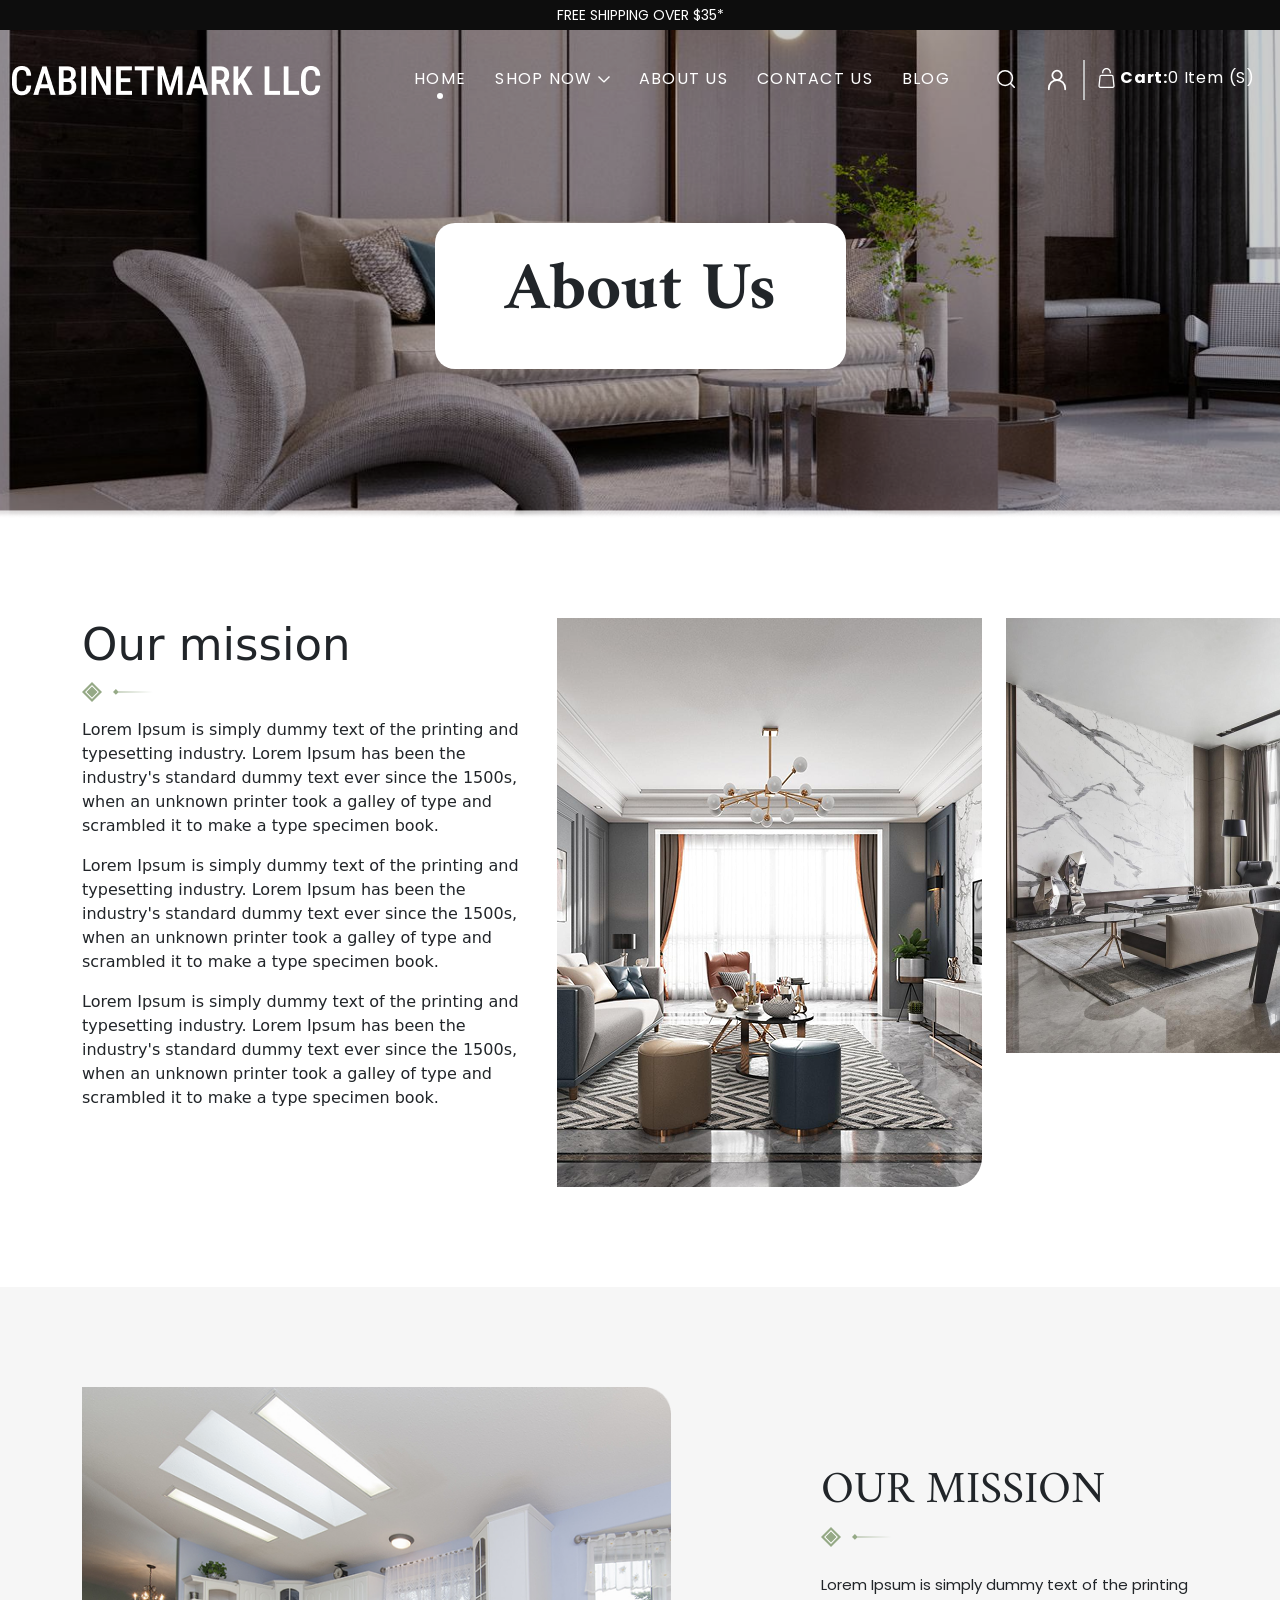
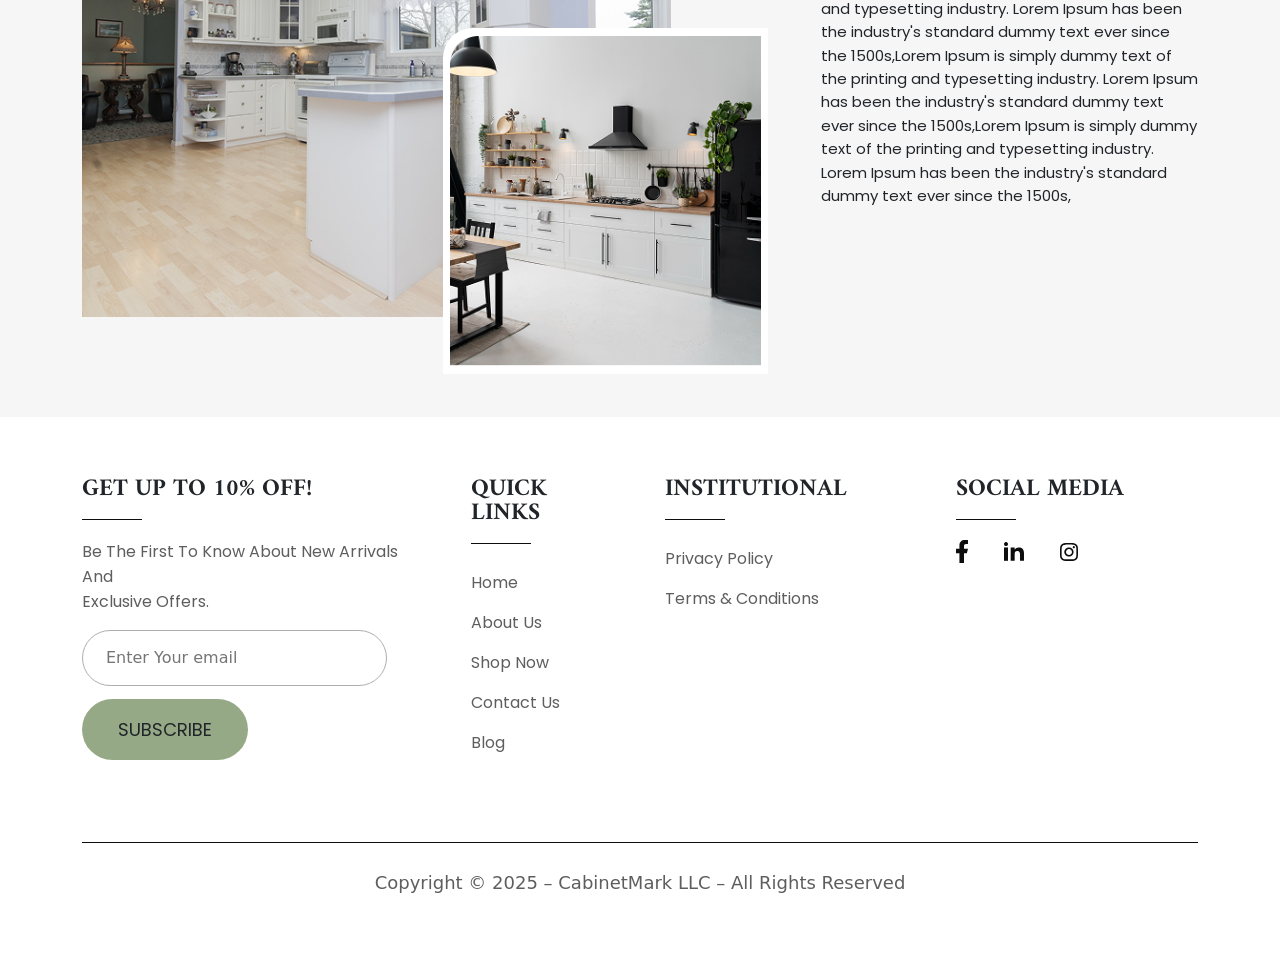
==== about.html @ 1256972d "fixed media query and create about section" ====
<!doctype html>
<html lang="en">
  <head>
    <meta charset="utf-8" />
    <meta name="viewport" content="width=device-width, initial-scale=1" />
    <title>Bootstrap demo</title>
    <!-- Custom css link -->
    <link rel="stylesheet" href="./css/about.css" />
    <!-- Bootstrap css cdn link -->
    <link
      href="https://cdn.jsdelivr.net/npm/bootstrap@5.3.8/dist/css/bootstrap.min.css"
      rel="stylesheet"
      integrity="sha384-sRIl4kxILFvY47J16cr9ZwB07vP4J8+LH7qKQnuqkuIAvNWLzeN8tE5YBujZqJLB"
      crossorigin="anonymous"
    />
  </head>

  <body>
    <header>
      <div class="header-top">
        <div class="title">FREE SHIPPING OVER $35*</div>
      </div>
      <nav class="navbar navbar-expand-xl">
        <div class="container nav-container">
          <div class="nav-logo">
            <a class="navbar-brand d-block" href="about.html">
              <img src="./assets/nav-logo.png" alt="" />
            </a>
          </div>
          <button
            class="navbar-toggler"
            type="button"
            data-bs-toggle="offcanvas"
            data-bs-target="#navbarSupportedContent"
            aria-controls="navbarSupportedContent"
            aria-expanded="false"
            aria-label="Toggle navigation"
          >
            <span class="navbar-toggler-icon"></span>
          </button>
          <div class="offcanvas offcanvas-end" id="navbarSupportedContent">
            <div class="offcanvas-header">
              <button
                type="button"
                class="close-btn"
                data-bs-dismiss="offcanvas"
                aria-label="Close"
              >
                <span></span>
              </button>
            </div>
            <ul class="navbar-nav ms-auto mb-2 mb-lg-0">
              <li class="nav-item">
                <a class="nav-link active" aria-current="page" href="#">Home</a>
              </li>
              <li class="nav-item">
                <a class="nav-link shop" href="#"
                  >Shop now

                  <svg
                    width="12"
                    height="7"
                    viewBox="0 0 12 7"
                    fill="none"
                    xmlns="http://www.w3.org/2000/svg"
                  >
                    <path
                      d="M10.9917 0L11.97 0.979196L6.63841 6.31263C6.55298 6.3986 6.45139 6.46683 6.33949 6.51339C6.22759 6.55995 6.10759 6.58392 5.98638 6.58392C5.86518 6.58392 5.74518 6.55995 5.63328 6.51339C5.52138 6.46683 5.41979 6.3986 5.33436 6.31263L0 0.979196L0.978273 0.000923157L5.985 5.00673L10.9917 0Z"
                      fill="white"
                    />
                  </svg>
                </a>
              </li>
              <li class="nav-item">
                <a class="nav-link" href="#">about us</a>
              </li>
              <li class="nav-item">
                <a class="nav-link" href="#">contact us</a>
              </li>
              <li class="nav-item">
                <a class="nav-link" href="#">blog</a>
              </li>
            </ul>
            <div class="nav-btn d-flex ms-4">
              <a href="" class="search-btn btn">
                <svg
                  width="22"
                  height="22"
                  viewBox="0 0 22 22"
                  fill="none"
                  xmlns="http://www.w3.org/2000/svg"
                >
                  <path
                    d="M15.5833 15.5834L19.2499 19.25"
                    stroke="white"
                    stroke-width="1.5"
                    stroke-linecap="round"
                    stroke-linejoin="round"
                  />
                  <path
                    d="M17.4167 10.0833C17.4167 6.03324 14.1334 2.75 10.0833 2.75C6.03324 2.75 2.75 6.03324 2.75 10.0833C2.75 14.1334 6.03324 17.4167 10.0833 17.4167C14.1334 17.4167 17.4167 14.1334 17.4167 10.0833Z"
                    stroke="white"
                    stroke-width="1.5"
                    stroke-linecap="round"
                    stroke-linejoin="round"
                  />
                </svg>
              </a>
              <a href="" class="contact-btn btn">
                <svg
                  width="28"
                  height="28"
                  viewBox="0 0 24 24"
                  fill="none"
                  xmlns="http://www.w3.org/2000/svg"
                >
                  <path
                    d="M5 20V19C5 17.1435 5.7375 15.363 7.05025 14.0503C8.36301 12.7375 10.1435 12 12 12V12C13.8565 12 15.637 12.7375 16.9497 14.0503C18.2625 15.363 19 17.1435 19 19V20"
                    stroke="white"
                    stroke-width="1.5"
                    stroke-linecap="round"
                    stroke-linejoin="round"
                  />
                  <path
                    d="M12 12C13.0609 12 14.0783 11.5786 14.8284 10.8284C15.5786 10.0783 16 9.06087 16 8C16 6.93913 15.5786 5.92172 14.8284 5.17157C14.0783 4.42143 13.0609 4 12 4C10.9391 4 9.92172 4.42143 9.17157 5.17157C8.42143 5.92172 8 6.93913 8 8C8 9.06087 8.42143 10.0783 9.17157 10.8284C9.92172 11.5786 10.9391 12 12 12V12Z"
                    stroke="white"
                    stroke-width="1.5"
                    stroke-linecap="round"
                    stroke-linejoin="round"
                  />
                </svg>
              </a>
              <div class="nav-last-btn">
                <a
                  href=""
                  class="cart-btn btn"
                  data-bs-target="#exampleModal"
                  data-bs-toggle="modal"
                >
                  <svg
                    width="19"
                    height="20"
                    viewBox="0 0 19 20"
                    fill="none"
                    xmlns="http://www.w3.org/2000/svg"
                  >
                    <path
                      d="M3.04171 8.52L2.41218 8.44533L3.04171 8.52ZM2.05624 17.8533L2.68578 17.9267L2.05624 17.8533ZM16.9446 17.8533L16.3151 17.9267L16.9446 17.8533ZM15.9592 8.52L16.5887 8.44533L15.9592 8.52ZM2.41218 8.44533L1.42671 17.7787L2.68578 17.9253L3.67124 8.592L2.41218 8.44533ZM3.31531 20H15.6856V18.6667H3.31531V20ZM17.5742 17.7787L16.5887 8.44533L15.3296 8.592L16.3151 17.9253L17.5729 17.7787H17.5742ZM14.6988 6.66667H4.30204V8H14.7014V6.66667H14.6988ZM16.5887 8.44533C16.537 7.9562 16.3157 7.50432 15.9673 7.17616C15.6188 6.848 15.1677 6.6666 14.7001 6.66667V8C14.856 7.99999 15.0065 8.06052 15.1226 8.17C15.2388 8.27948 15.3125 8.43021 15.3296 8.59333L16.5887 8.44667V8.44533ZM15.6856 20C15.9527 19.9999 16.2169 19.9404 16.4607 19.8255C16.7046 19.7106 16.9227 19.5429 17.1008 19.3333C17.2789 19.1237 17.413 18.8768 17.4944 18.609C17.5757 18.3411 17.6025 18.0582 17.5729 17.7787L16.3151 17.9253C16.3251 18.0186 16.3163 18.1131 16.2892 18.2025C16.2621 18.2919 16.2174 18.3743 16.1579 18.4443C16.0985 18.5143 16.0257 18.5703 15.9443 18.6086C15.8629 18.6469 15.7747 18.6667 15.6856 18.6667V20ZM1.42671 17.7787C1.39713 18.0583 1.42393 18.3413 1.50535 18.6093C1.58678 18.8773 1.72099 19.1241 1.89924 19.3338C2.07748 19.5434 2.29573 19.7111 2.53975 19.8259C2.78376 19.9407 3.04803 20 3.31531 20V18.6667C3.22626 18.6667 3.13821 18.6469 3.0569 18.6087C2.9756 18.5704 2.90287 18.5146 2.84346 18.4447C2.78405 18.3749 2.7393 18.2927 2.71213 18.2034C2.68496 18.1141 2.67598 18.0198 2.68578 17.9267L1.42671 17.78V17.7787ZM3.67124 8.592C3.68868 8.42912 3.76252 8.2787 3.87865 8.1695C3.99478 8.0603 4.14506 7.99995 4.30078 8V6.66667C3.83344 6.66692 3.3826 6.84847 3.03442 7.1766C2.68624 7.50473 2.46516 7.95643 2.41344 8.44533L3.67124 8.592ZM6.33378 5.33333V4.66667H5.06711V5.33333H6.33378ZM12.6671 4.66667V5.33333H13.9338V4.66667H12.6671ZM9.50044 1.33333C10.3403 1.33333 11.1457 1.68452 11.7396 2.30964C12.3335 2.93477 12.6671 3.78261 12.6671 4.66667H13.9338C13.9338 3.42899 13.4667 2.242 12.6353 1.36683C11.8039 0.491665 10.6762 0 9.50044 0V1.33333ZM6.33378 4.66667C6.33378 3.78261 6.66741 2.93477 7.26127 2.30964C7.85514 1.68452 8.66059 1.33333 9.50044 1.33333V0C8.32465 0 7.19701 0.491665 6.3656 1.36683C5.53419 2.242 5.06711 3.42899 5.06711 4.66667H6.33378Z"
                      fill="white"
                    />
                  </svg>
                  <span>cart: </span>
                  <p>0 item (S)</p>
                </a>
                <!-- Add to cart modal -->
                <div
                  class="modal fade"
                  id="exampleModal"
                  tabindex="-1"
                  aria-labelledby="exampleModalLabel"
                  aria-hidden="true"
                >
                  <div class="modal-dialog">
                    <div class="modal-content">
                      <div class="modal-header">
                        <h1
                          class="modal-title fs-5 ms-auto"
                          id="exampleModalLabel"
                        >
                          <!-- Your Cart is Empty -->
                          Add Product in Your Cart
                        </h1>
                        <a
                          class="btn-close"
                          data-bs-dismiss="modal"
                          aria-label="Close"
                        ></a>
                      </div>
                      <div class="modal-footer">
                        <a
                          href=""
                          class="btn btn-secondary"
                          data-bs-dismiss="modal"
                          >Cancel</a
                        >
                        <a href="" class="btn btn-primary">Add Products</a>
                      </div>
                    </div>
                  </div>
                </div>
              </div>
            </div>
          </div>
        </div>
      </nav>
    </header>
    <!-- Banner section -->
    <section class="bnr-sec">
      <div class="container">
        <div class="bnr-cnt">
          <h1 class="title-1">About Us</h1>
        </div>
      </div>
    </section>

    <!-- About section -->
    <section class="abt-sec">
      <div class="container">
        <div class="row abt-row">
          <div class="col-12 col-md-6 col-lg-5">
            <div class="abt-cnt">
              <h2 class="title-2">Our mission</h2>
              <div class="common-icon">
                <a href="" class="left-icon">
                  <svg
                    width="20"
                    height="20"
                    viewBox="0 0 20 20"
                    fill="none"
                    xmlns="http://www.w3.org/2000/svg"
                  >
                    <rect
                      x="10"
                      width="14.1421"
                      height="14.1421"
                      transform="rotate(45 10 0)"
                      fill="#95A986"
                    />
                    <rect
                      x="10"
                      y="3.77815"
                      width="8.81302"
                      height="8.81302"
                      transform="rotate(45 10 3.77815)"
                      fill="#95A986"
                      stroke="white"
                    />
                  </svg>
                </a>
                <a href="" class="right-icon">
                  <svg
                    width="40"
                    height="6"
                    viewBox="0 0 40 6"
                    fill="none"
                    xmlns="http://www.w3.org/2000/svg"
                  >
                    <path
                      d="M0 2.88672L2.88675 5.77347L5.7735 2.88672L2.88675 -3.5898e-05L0 2.88672ZM39.8867 2.38672L2.88675 2.38672L2.88675 3.38672L39.8867 3.38672L39.8867 2.38672Z"
                      fill="url(#paint0_linear_283_82)"
                    />
                    <defs>
                      <linearGradient
                        id="paint0_linear_283_82"
                        x1="39.8867"
                        y1="1.88672"
                        x2="2.88675"
                        y2="1.88672"
                        gradientUnits="userSpaceOnUse"
                      >
                        <stop stop-color="#95A986" stop-opacity="0" />
                        <stop offset="1" stop-color="#95A986" />
                      </linearGradient>
                    </defs>
                  </svg>
                </a>
              </div>
              <p>
                Lorem Ipsum is simply dummy text of the printing and typesetting
                industry. Lorem Ipsum has been the industry's standard dummy
                text ever since the 1500s, when an unknown printer took a galley
                of type and scrambled it to make a type specimen book.
              </p>
              <p>
                Lorem Ipsum is simply dummy text of the printing and typesetting
                industry. Lorem Ipsum has been the industry's standard dummy
                text ever since the 1500s, when an unknown printer took a galley
                of type and scrambled it to make a type specimen book.
              </p>
              <p>
                Lorem Ipsum is simply dummy text of the printing and typesetting
                industry. Lorem Ipsum has been the industry's standard dummy
                text ever since the 1500s, when an unknown printer took a galley
                of type and scrambled it to make a type specimen book.
              </p>
            </div>
          </div>
          <div class="col-12 col-md-6 col-lg-7">
            <div class="abt-imges">
                <div class="fst-img">
                    <img src="./assets/abt-sec-1st-img.png" alt="">
                </div>
                <div class="scnd-img">
                    <img src="./assets/abt-sec-2nd-img.png" alt="">
                </div>
            </div>
          </div>
        </div>
      </div>
    </section>

    <!-- Success section -->
    <section class="success-sec">
      <div class="container">
        <div class="row success-row">
          <div class="col-12 col-lg-7">
            <div class="success-left-imgs">
              <div class="fst-img">
                <img src="./assets/mission-1st-img.png" alt="" />
                <div class="scnd-img">
                  <img src="./assets/mission-scnd-img.png" alt="" />
                </div>
              </div>
            </div>
          </div>
          <div class="col-12 col-lg-5">
            <div class="success-cnt">
              <h2 class="title-2">Our mission</h2>
              <div class="common-icon">
                <a href="" class="left-icon">
                  <svg
                    width="20"
                    height="20"
                    viewBox="0 0 20 20"
                    fill="none"
                    xmlns="http://www.w3.org/2000/svg"
                  >
                    <rect
                      x="10"
                      width="14.1421"
                      height="14.1421"
                      transform="rotate(45 10 0)"
                      fill="#95A986"
                    />
                    <rect
                      x="10"
                      y="3.77815"
                      width="8.81302"
                      height="8.81302"
                      transform="rotate(45 10 3.77815)"
                      fill="#95A986"
                      stroke="white"
                    />
                  </svg>
                </a>
                <a href="" class="right-icon">
                  <svg
                    width="40"
                    height="6"
                    viewBox="0 0 40 6"
                    fill="none"
                    xmlns="http://www.w3.org/2000/svg"
                  >
                    <path
                      d="M0 2.88672L2.88675 5.77347L5.7735 2.88672L2.88675 -3.5898e-05L0 2.88672ZM39.8867 2.38672L2.88675 2.38672L2.88675 3.38672L39.8867 3.38672L39.8867 2.38672Z"
                      fill="url(#paint0_linear_283_82)"
                    />
                    <defs>
                      <linearGradient
                        id="paint0_linear_283_82"
                        x1="39.8867"
                        y1="1.88672"
                        x2="2.88675"
                        y2="1.88672"
                        gradientUnits="userSpaceOnUse"
                      >
                        <stop stop-color="#95A986" stop-opacity="0" />
                        <stop offset="1" stop-color="#95A986" />
                      </linearGradient>
                    </defs>
                  </svg>
                </a>
              </div>
              <p>
                Lorem Ipsum is simply dummy text of the printing and typesetting
                industry. Lorem Ipsum has been the industry's standard dummy
                text ever since the 1500s,Lorem Ipsum is simply dummy text of
                the printing and typesetting industry. Lorem Ipsum has been the
                industry's standard dummy text ever since the 1500s,Lorem
                Ipsum is simply dummy text of the printing and typesetting
                industry. Lorem Ipsum has been the industry's standard dummy
                text ever since the 1500s,
              </p>
            </div>
          </div>
        </div>
      </div>
    </section>

    <!-- Footer section -->
    <section class="foot-sec">
      <div class="container">
        <div class="row foot-row">
          <div class="col-12 col-md-6 col-lg-4">
            <div class="foot-cnt fst-cnt">
              <h3 class="title-3">Get up to 10% off!</h3>
              <ul class="foot-sub foot-sub-one">
                <li class="foot-pera">
                  <a href="" class="foot-links"
                    >Be the first to know about new arrivals and</a
                  >
                </li>
                <li class="foot-pera">
                  <a href="" class="foot-links">exclusive offers.</a>
                </li>
              </ul>
              <form class="footer-form">
                <input type="email" placeholder="Enter Your email" required />
                <a href="" class="foot-btn btn">Subscribe</a>
              </form>
            </div>
          </div>
          <div class="col-12 col-md-6 col-lg-2">
            <div class="foot-cnt">
              <h3 class="title-3">Quick Links</h3>
              <ul class="foot-sub">
                <li class="foot-pera">
                  <a href="" class="foot-links">home</a>
                </li>
                <li class="foot-pera">
                  <a href="" class="foot-links">about us</a>
                </li>
                <li class="foot-pera">
                  <a href="" class="foot-links">Shop now</a>
                </li>
                <li class="foot-pera">
                  <a href="" class="foot-links">Contact Us</a>
                </li>
                <li class="foot-pera">
                  <a href="" class="foot-links">Blog</a>
                </li>
              </ul>
            </div>
          </div>
          <div class="col-12 col-md-6 col-lg-3">
            <div class="foot-cnt">
              <h3 class="title-3">Institutional</h3>
              <ul class="foot-sub">
                <li class="foot-pera">
                  <a href="" class="foot-links">Privacy Policy</a>
                </li>
                <li class="foot-pera">
                  <a href="" class="foot-links">Terms & Conditions</a>
                </li>
              </ul>
            </div>
          </div>
          <div class="col-12 col-md-6 col-lg-3">
            <div class="foot-cnt last-cnt">
              <h3 class="title-3">Social media</h3>
              <div class="social-icon">
                <a href="" class="fb-icon">
                  <svg
                    width="12"
                    height="23"
                    viewBox="0 0 12 23"
                    fill="none"
                    xmlns="http://www.w3.org/2000/svg"
                  >
                    <path
                      d="M8 13.225H10.8571L12 8.625H8V6.325C8 5.1405 8 4.025 10.2857 4.025H12V0.161C11.6274 0.11155 10.2206 0 8.73486 0C5.632 0 3.42857 1.90555 3.42857 5.405V8.625H0V13.225H3.42857V23H8V13.225Z"
                      fill="white"
                    />
                  </svg>
                </a>
                <a href="" class="linkedin-icon">
                  <svg
                    width="20"
                    height="23"
                    viewBox="0 0 18 17"
                    fill="none"
                    xmlns="http://www.w3.org/2000/svg"
                  >
                    <path
                      fill-rule="evenodd"
                      clip-rule="evenodd"
                      d="M9.57403 4.833V6.74213C9.97383 6.13314 10.5249 5.63839 11.1733 5.3063C11.8217 4.97421 12.5452 4.81616 13.273 4.84762C17.1599 4.84763 18.0003 7.27763 18.0003 10.4389V16.875H14.4003V11.169C14.4003 9.80775 14.1258 8.05725 12.0063 8.05725C9.95091 8.05725 9.59991 9.53888 9.59991 11.0677V16.875H6.01116V4.833H9.57403ZM3.60028 1.80675C3.59984 2.16338 3.49413 2.51194 3.2964 2.80873C3.09867 3.10553 2.81772 3.33735 2.48878 3.47513C2.15998 3.61179 1.79794 3.64754 1.44876 3.57782C1.09957 3.50811 0.779023 3.33608 0.527906 3.08363C0.276318 2.83102 0.105035 2.50966 0.0355977 2.15996C-0.0338399 1.81027 0.0016681 1.44785 0.137656 1.11828C0.273643 0.788711 0.50404 0.506708 0.799872 0.307731C1.0957 0.108755 1.44376 0.0016902 1.80028 0C2.03723 -1.666e-06 2.27185 0.0467793 2.49067 0.13766C2.7095 0.22854 2.90823 0.361731 3.07547 0.529592C3.2427 0.697453 3.37515 0.896681 3.46521 1.11585C3.55527 1.33501 3.60117 1.5698 3.60028 1.80675Z"
                      fill="white"
                    />
                    <path d="M3.6 4.84766H0V16.875H3.6V4.84766Z" fill="" />
                  </svg>
                </a>
                <a href="" class="insta-icon">
                  <svg
                    width="18"
                    height="18"
                    viewBox="0 0 18 18"
                    fill="none"
                    xmlns="http://www.w3.org/2000/svg"
                  >
                    <path
                      d="M9 0C6.55762 0 6.2505 0.01125 5.29087 0.054C4.33125 0.099 3.67762 0.24975 3.105 0.4725C2.50436 0.698421 1.9603 1.0528 1.51088 1.51088C1.05309 1.96053 0.698746 2.50452 0.4725 3.105C0.24975 3.6765 0.097875 4.33125 0.054 5.2875C0.01125 6.24937 0 6.55538 0 9.00113C0 11.4446 0.01125 11.7506 0.054 12.7103C0.099 13.6688 0.24975 14.3224 0.4725 14.895C0.703125 15.4867 1.01025 15.9885 1.51088 16.4891C2.01038 16.9897 2.51213 17.298 3.10388 17.5275C3.67763 17.7502 4.33013 17.9021 5.28863 17.946C6.24938 17.9888 6.55538 18 9 18C11.4446 18 11.7495 17.9888 12.7103 17.946C13.6676 17.901 14.3235 17.7502 14.8961 17.5275C15.4964 17.3015 16.04 16.9471 16.4891 16.4891C16.9897 15.9885 17.2969 15.4867 17.5275 14.895C17.7491 14.3224 17.901 13.6688 17.946 12.7103C17.9888 11.7506 18 11.4446 18 9C18 6.55538 17.9888 6.24938 17.946 5.28863C17.901 4.33125 17.7491 3.6765 17.5275 3.105C17.3013 2.5045 16.9469 1.96051 16.4891 1.51088C16.0398 1.05264 15.4957 0.698226 14.895 0.4725C14.3212 0.24975 13.6665 0.097875 12.7091 0.054C11.7484 0.01125 11.4435 0 8.99775 0H9.00113H9ZM8.19337 1.62225H9.00113C11.4041 1.62225 11.6887 1.63013 12.6371 1.674C13.5146 1.71338 13.9916 1.86075 14.3089 1.98338C14.7285 2.1465 15.0289 2.34225 15.3439 2.65725C15.6589 2.97225 15.8535 3.2715 16.0166 3.69225C16.1404 4.00838 16.2866 4.48538 16.326 5.36287C16.3699 6.31125 16.3789 6.59588 16.3789 8.99775C16.3789 11.3996 16.3699 11.6854 16.326 12.6337C16.2866 13.5112 16.1392 13.9871 16.0166 14.3044C15.8723 14.6952 15.642 15.0485 15.3427 15.3383C15.0277 15.6532 14.7285 15.8479 14.3078 16.011C13.9928 16.1348 13.5157 16.281 12.6371 16.3215C11.6887 16.3643 11.4041 16.3744 9.00113 16.3744C6.59813 16.3744 6.31238 16.3643 5.364 16.3215C4.4865 16.281 4.01062 16.1348 3.69338 16.011C3.30244 15.8669 2.94877 15.637 2.65837 15.3383C2.35884 15.048 2.12819 14.6944 1.98338 14.3032C1.86075 13.9871 1.71338 13.5101 1.674 12.6326C1.63125 11.6842 1.62225 11.3996 1.62225 8.9955C1.62225 6.5925 1.63125 6.309 1.674 5.36062C1.7145 4.48312 1.86075 4.00612 1.9845 3.68887C2.14762 3.26925 2.34337 2.96887 2.65837 2.65387C2.97337 2.33888 3.27262 2.14425 3.69338 1.98112C4.01062 1.85738 4.4865 1.71113 5.364 1.67062C6.19425 1.63238 6.516 1.62113 8.19337 1.62V1.62225ZM13.8049 3.11625C13.663 3.11625 13.5226 3.14419 13.3916 3.19846C13.2605 3.25274 13.1415 3.33229 13.0412 3.43257C12.9409 3.53286 12.8614 3.65192 12.8071 3.78295C12.7528 3.91398 12.7249 4.05442 12.7249 4.19625C12.7249 4.33808 12.7528 4.47852 12.8071 4.60955C12.8614 4.74058 12.9409 4.85964 13.0412 4.95993C13.1415 5.06021 13.2605 5.13976 13.3916 5.19404C13.5226 5.24831 13.663 5.27625 13.8049 5.27625C14.0913 5.27625 14.366 5.16246 14.5686 4.95993C14.7711 4.75739 14.8849 4.48268 14.8849 4.19625C14.8849 3.90982 14.7711 3.63511 14.5686 3.43257C14.366 3.23004 14.0913 3.11625 13.8049 3.11625ZM9.00113 4.3785C8.38808 4.36894 7.77926 4.48142 7.2101 4.70941C6.64094 4.9374 6.12283 5.27633 5.68592 5.70648C5.24901 6.13662 4.90203 6.64939 4.6652 7.21492C4.42836 7.78045 4.30639 8.38744 4.30639 9.00056C4.30639 9.61368 4.42836 10.2207 4.6652 10.7862C4.90203 11.3517 5.24901 11.8645 5.68592 12.2946C6.12283 12.7248 6.64094 13.0637 7.2101 13.2917C7.77926 13.5197 8.38808 13.6322 9.00113 13.6226C10.2145 13.6037 11.3717 13.1084 12.2231 12.2437C13.0745 11.3789 13.5516 10.2141 13.5516 9.00056C13.5516 7.78706 13.0745 6.62221 12.2231 5.75747C11.3717 4.89272 10.2145 4.39743 9.00113 4.3785ZM9.00113 5.99963C9.79687 5.99963 10.56 6.31573 11.1227 6.87841C11.6854 7.44109 12.0015 8.20425 12.0015 9C12.0015 9.79575 11.6854 10.5589 11.1227 11.1216C10.56 11.6843 9.79687 12.0004 9.00113 12.0004C8.20538 12.0004 7.44222 11.6843 6.87954 11.1216C6.31686 10.5589 6.00075 9.79575 6.00075 9C6.00075 8.20425 6.31686 7.44109 6.87954 6.87841C7.44222 6.31573 8.20538 5.99963 9.00113 5.99963Z"
                      fill="#0D0D0D"
                    />
                  </svg>
                </a>
              </div>
            </div>
          </div>
        </div>
        <a href="" class="foot-last-cnt d-block">
          Copyright © 2025 – CabinetMark LLC – All Rights Reserved
        </a>
      </div>
    </section>

    <script
      src="https://cdn.jsdelivr.net/npm/bootstrap@5.3.8/dist/js/bootstrap.bundle.min.js"
      integrity="sha384-FKyoEForCGlyvwx9Hj09JcYn3nv7wiPVlz7YYwJrWVcXK/BmnVDxM+D2scQbITxI"
      crossorigin="anonymous"
    ></script>
  </body>
</html>
---- css/about.css ----
@import url("https://fonts.googleapis.com/css2?family=Belleza&family=Crimson+Pro:ital,wght@1,200..900&family=DM+Sans:ital,opsz,wght@0,9..40,100..1000;1,9..40,100..1000&family=Inter:ital,opsz,wght@0,14..32,100..900;1,14..32,100..900&family=Lato:ital,wght@0,100;0,300;0,400;0,700;0,900;1,100;1,300;1,400;1,700;1,900&family=Montserrat:ital,wght@0,100..900;1,100..900&family=Oswald:wght@200..700&family=Poor+Story&family=Poppins:ital,wght@0,100;0,200;0,300;0,400;0,500;0,600;0,700;0,800;0,900;1,100;1,200;1,300;1,400;1,500;1,600;1,700;1,800;1,900&family=Roboto+Flex:opsz,wght,XOPQ,XTRA,YOPQ,YTDE,YTFI,YTLC,YTUC@8..144,100..1000,96,468,79,-203,738,514,712&family=Roboto:ital,wght@0,100;0,300;0,400;0,500;0,700;0,900;1,100;1,300;1,400;1,500;1,700;1,900&family=Syne:wght@400..800&family=Zalando+Sans+SemiExpanded:ital,wght@0,200..900;1,200..900&display=swap");
@import url("https://fonts.googleapis.com/css2?family=Amiri:ital,wght@0,400;0,700;1,400;1,700&family=Belleza&family=Crimson+Pro:ital,wght@1,200..900&family=DM+Sans:ital,opsz,wght@0,9..40,100..1000;1,9..40,100..1000&family=Inter:ital,opsz,wght@0,14..32,100..900;1,14..32,100..900&family=Lato:ital,wght@0,100;0,300;0,400;0,700;0,900;1,100;1,300;1,400;1,700;1,900&family=Montserrat:ital,wght@0,100..900;1,100..900&family=Oswald:wght@200..700&family=Poor+Story&family=Poppins:ital,wght@0,100;0,200;0,300;0,400;0,500;0,600;0,700;0,800;0,900;1,100;1,200;1,300;1,400;1,500;1,600;1,700;1,800;1,900&family=Roboto+Flex:opsz,wght,XOPQ,XTRA,YOPQ,YTDE,YTFI,YTLC,YTUC@8..144,100..1000,96,468,79,-203,738,514,712&family=Roboto:ital,wght@0,100;0,300;0,400;0,500;0,700;0,900;1,100;1,300;1,400;1,500;1,700;1,900&family=Syne:wght@400..800&family=Zalando+Sans+SemiExpanded:ital,wght@0,200..900;1,200..900&display=swap");
@import url("https://fonts.googleapis.com/css2?family=Amiri:ital,wght@0,400;0,700;1,400;1,700&family=Belleza&family=Crimson+Pro:ital,wght@1,200..900&family=DM+Sans:ital,opsz,wght@0,9..40,100..1000;1,9..40,100..1000&family=Inter:ital,opsz,wght@0,14..32,100..900;1,14..32,100..900&family=Lato:ital,wght@0,100;0,300;0,400;0,700;0,900;1,100;1,300;1,400;1,700;1,900&family=Montserrat:ital,wght@0,100..900;1,100..900&family=Oswald:wght@200..700&family=Poor+Story&family=Poppins:ital,wght@0,100;0,200;0,300;0,400;0,500;0,600;0,700;0,800;0,900;1,100;1,200;1,300;1,400;1,500;1,600;1,700;1,800;1,900&family=Roboto+Condensed:ital,wght@0,100..900;1,100..900&family=Roboto+Flex:opsz,wght,XOPQ,XTRA,YOPQ,YTDE,YTFI,YTLC,YTUC@8..144,100..1000,96,468,79,-203,738,514,712&family=Roboto:ital,wght@0,100;0,300;0,400;0,500;0,700;0,900;1,100;1,300;1,400;1,500;1,700;1,900&family=Syne:wght@400..800&family=Zalando+Sans+SemiExpanded:ital,wght@0,200..900;1,200..900&display=swap");
@import url("https://fonts.googleapis.com/css2?family=Amiri:ital,wght@0,400;0,700;1,400;1,700&family=Belleza&family=Crimson+Pro:ital,wght@1,200..900&family=DM+Sans:ital,opsz,wght@0,9..40,100..1000;1,9..40,100..1000&family=Gothic+A1&family=Inter:ital,opsz,wght@0,14..32,100..900;1,14..32,100..900&family=Lato:ital,wght@0,100;0,300;0,400;0,700;0,900;1,100;1,300;1,400;1,700;1,900&family=Montserrat:ital,wght@0,100..900;1,100..900&family=Oswald:wght@200..700&family=Poor+Story&family=Poppins:ital,wght@0,100;0,200;0,300;0,400;0,500;0,600;0,700;0,800;0,900;1,100;1,200;1,300;1,400;1,500;1,600;1,700;1,800;1,900&family=Roboto+Condensed:ital,wght@0,100..900;1,100..900&family=Roboto+Flex:opsz,wght,XOPQ,XTRA,YOPQ,YTDE,YTFI,YTLC,YTUC@8..144,100..1000,96,468,79,-203,738,514,712&family=Roboto:ital,wght@0,100;0,300;0,400;0,500;0,700;0,900;1,100;1,300;1,400;1,500;1,700;1,900&family=Syne:wght@400..800&family=Zalando+Sans+SemiExpanded:ital,wght@0,200..900;1,200..900&display=swap");
* {
  padding: 0;
  margin: 0;
  box-sizing: border-box;
  /* outline: 1px solid red; */
}
html,
body {
  overflow-x: hidden;
}
:root {
  --primary-color: #ffffff;
  --header-top-bg: #0d0d0d;
  --primary-btn-color: #95a986;
  --mission-sec-bg-color: #f6f6f6;
  --primary-btn-hover-color: #64804d;
  --nav-link-hover-color: #94cb69;
  --foot-text-color: #5e5e5e;
  --font-popins: "Poppins", sans-serif;
  --font-amiri: "Amiri", serif;
  --font-Roboto-Condensed: "Roboto Condensed", sans-serif;
  --font-Gothic-A1: "Gothic A1", sans-serif;
}
.container {
  max-width: 1484px;
  margin: 0 auto;
  width: 100% !important;
}
a {
  display: inline-block !important;
  text-decoration: none !important;
}
ul {
  list-style-type: none;
}
header {
  position: absolute;
  top: 0;
  left: 0;
  right: 0;
}
.title-1 {
  font-size: 68px;
}
.title-2 {
  font-size: 45px;
}
.title-3 {
  font-size: 24px;
}
.common-icon .middle-icon {
  margin-right: 6px;
}
.common-icon .left-icon {
  margin-right: 6px;
}

/*================ Header-top  ===========*/
.header-top {
  margin-bottom: 21px;
  display: flex;
  justify-content: center;
  background: var(--header-top-bg);
  padding: 4.5px 0;
}
.header-top .title {
  font-size: 14px;
  font-family: var(--font-popins);
  font-weight: 400;
  color: var(--primary-color);
}
/*================== Navbar ====================*/
.nav-container {
  max-width: 1743.97px !important;
  /* padding: 8px 0; */
}
.navbar .container {
  display: flex;
  align-items: center;
  justify-content: space-between;
}
.navbar {
  padding: 8px 0 !important;
}
nav {
  padding: 0 !important;
}
.nav-logo .navbar-brand {
  max-width: 312px;
}
.offcanvas {
  display: flex;
  flex-direction: row !important;
}
.nav-logo .navbar-brand img {
  width: 100%;
  height: 100%;
  object-fit: contain;
}
.nav-item:not(:last-child) {
  margin-right: 36px;
}
.navbar .nav-link {
  font-family: var(--font-popins);
  font-weight: 400;
  letter-spacing: 1.28px;
  text-transform: uppercase;
  color: var(--primary-color) !important;
  position: relative;
  transition: 0.5s linear !important;
}
.nav-link::after {
  content: "";
  position: absolute;
  left: 50%;
  right: 50%;
  height: 6px;
  width: 6px;
  bottom: 0;
  background: var(--primary-color);
  border-radius: 50%;
  opacity: 0;
  transform: translateX(-50%);
  transition: 0.5s linear !important;
}
.nav-link:hover::after,
.nav-link.active::after {
  opacity: 1;
}
.nav-btn .contact-btn {
  position: relative;
  margin-right: calc(2 * 2);
}
.nav-btn .contact-btn:after {
  content: "";
  position: absolute;
  width: 2px;
  top: 0;
  bottom: 0;
  right: -2px;
  background: #bdbdbd;
}
.nav-btn .nav-last-btn .cart-btn {
  font-size: 16px;
  font-family: var(--font-popins);
  letter-spacing: 0.8px;
  color: var(--primary-color);
  display: flex !important;
  align-items: center;
}
.nav-last-btn .cart-btn span {
  font-weight: bold;
  display: block !important;
}
.cart-btn p {
  margin: 0 !important;
}
.nav-last-btn .cart-btn,
.search-btn,
.contact-btn {
  cursor: pointer !important;
  transition: 0.5s linear !important;
}
.nav-last-btn .cart-btn {
  text-transform: capitalize;
}
.cart-btn svg {
  margin-right: 4px !important;
}
.nav-last-btn .cart-btn > svg > path,
.nav-last-btn .cart-btn > svg,
.search-btn > svg > path,
.search-btn > svg,
.contact-btn > svg,
.contact-btn > svg > path {
  transition: 0.5s linear !important;
}
.search-btn:hover > svg {
  transform: scale(1.05);
}
.search-btn:hover > svg > path {
  stroke: var(--primary-btn-color) !important;
}

.contact-btn:hover > svg {
  fill: var(--primary-btn-color) !important;
  transform: scale(1.15) !important;
}
.contact-btn:hover svg path {
  stroke: none;
}
.nav-last-btn .cart-btn:hover > svg {
  fill: var(--primary-btn-color) !important;
  transform: scale(1.05);
}
.nav-last-btn .cart-btn:hover > svg > path {
  fill: var(--primary-btn-color) !important;
}
.nav-last-btn .cart-btn:hover {
  color: var(--primary-btn-color) !important;
}

.modal {
  width: 350px !important;
  position: fixed !important;
  top: 8px !important;
  left: 40% !important;
  right: 50% !important;
  /* transform: translate(-50% , -50%); */
}
.modal h1 {
  font-family: var(--font-amiri);
  font-size: 20px;
  font-weight: bold;
  text-transform: capitalize;
}
.modal-footer {
  display: flex !important;
  justify-content: center !important;
  align-items: center !important;
}
.modal-footer .btn-secondary,
.modal-footer .btn-primary {
  font-family: var(--font-popins);
  font-size: 14px;
  text-transform: capitalize;
}

/*================== Banner ======================*/
.bnr-sec {
  padding: 223px 0 149px;
  /* min-height: 100vh; */
  background: url("../assets/about-bnr-bg.png") no-repeat center/cover;
  display: flex;
  justify-content: center;
  align-items: center;
  text-align: center;
}
.bnr-cnt {
  padding: 28px 70px;
  background: var(--primary-color);
  display: inline-block;
  border-radius: 20px;
}
.bnr-cnt .title-1 {
  font-family: var(--font-amiri);
  font-weight: bold;
  text-transform: capitalize;
}
/*======================== About ====================*/
.abt-sec {
  padding: 100px 0;
}
.abt-cnt p {
  margin-top: 14px !important;
}
.abt-imges {
    display: flex;
    justify-content: space-between;
    gap: 24px !important;
}
/*=================== Success =========================*/
.success-sec {
  background: var(--mission-sec-bg-color);
  padding: 100px 0;
  display: flex;
}
.success-row {
  /* margin: 0 calc(-150px / 2); */
  --bs-gutter-x: 150px !important;
  display: flex;
  align-items: center;
}
.success-left-imgs .fst-img {
  position: relative;
  max-width: 641px;
  border-top-right-radius: 30px !important;
}
.success-left-imgs .fst-img img {
  width: 100%;
  height: 100%;
  object-fit: contain;
}
.fst-img .scnd-img {
  max-width: 326px !important;
  height: 345.34px;
  padding: 8px 7px !important;
  position: absolute;
  bottom: -56.34px;
  right: -97px;
  background: var(--primary-color) !important;
  border-top-left-radius: 30px !important;
}
.fst-img .scnd-img img {
  width: 100%;
  width: 100%;
  object-fit: contain;
}
.success-cnt .title-2 {
  font-family: var(--font-amiri);
  line-height: calc(50 / 45);
  text-transform: uppercase;
}
.success-cnt p {
  max-width: 580px;
  font-size: 15px;
  line-height: calc(25 / 16);
  font-family: var(--font-popins);
  margin: 25px 0 30px;
}

/*=========== Footer ============*/
.foot-sec {
  padding: 60px 0;
}
.foot-row {
  --bs-gutter-x: 50px !important;
  /* margin-bottom: 39px; */
}
.foot-cnt {
  margin-bottom: 79px;
}
.foot-cnt .title-3 {
  font-family: var(--font-amiri);
  text-transform: uppercase;
  line-height: calc(24 / 24);
  margin-bottom: 38px;
  font-weight: bold;
  position: relative;
}
.foot-cnt .title-3::after {
  content: "";
  position: absolute;
  height: 1.5px;
  width: 60px;
  bottom: -19px;
  left: 0;
  background: var(--header-top-bg) !important;
}
.foot-cnt .foot-sub .foot-text {
  font-size: 16px;
  font-family: var(--font-popins);
  line-height: calc(25 / 16) !important;
  margin-bottom: 20px;
  text-transform: capitalize;
  color: #5e5e5e !important;
}
.fst-cnt .foot-sub .foot-text {
  font-size: 15px !important;
  line-height: calc(15 / 15) !important;
}
.fst-cnt .footer-form input {
  display: block;
  width: 90%;
  padding: 15px 23px;
  border-radius: 50px;
  margin-bottom: 13px;
  color: #aeaeae !important;
  border: 1px solid #aeaeae;
  transition: 0.5s linear;
}
.footer-form input:hover {
  transform: scale(1.02);
}
.fst-cnt .footer-form .foot-btn {
  padding: 16px 35px;
  background: var(--primary-btn-color) !important;
  border-radius: 50px;
  font-size: 18px;
  font-family: var(--font-popins);
  text-transform: uppercase;
  transition: 0.5s linear !important;
}
.footer-form .foot-btn:hover {
  background: var(--primary-btn-hover-color) !important;
  color: var(--primary-color);
  transform: scaleX(1.05);
}
.social-icon {
  display: flex;
  align-items: center !important;
}
.fb-icon,
.linkedin-icon {
  margin-right: 36px;
}
.fb-icon,
.linkedin-icon,
.insta-icon {
  position: relative;
}
.fb-icon::after,
.linkedin-icon::after,
.insta-icon::after {
  content: "";
  position: absolute;
  height: 6px;
  width: 5px;
  bottom: -9px;
  left: 30%;
  border-radius: 50%;
  background: var(--header-top-bg);
  opacity: 0;
  transition: 0.5s linear;
}
.fb-icon:hover:after,
.linkedin-icon:hover:after,
.insta-icon:hover:after {
  opacity: 1;
}
.fb-icon svg path,
.linkedin-icon svg path,
.insta-icon svg path {
  fill: var(--header-top-bg) !important;
}
.foot-cnt .foot-sub {
  position: relative;
  transition: 0.5s linear !important;
  padding: 0 !important;
}
.foot-sub .foot-pera .foot-links {
  color: var(--foot-text-color);
  font-size: 16px;
  line-height: calc(40 / 16);
  text-transform: capitalize;
  font-family: var(--font-popins);
  position: relative;
  transition: 0.5s linear !important;
}
.foot-sub-one .foot-pera .foot-links {
  line-height: calc(25 / 16) !important;
  position: relative;
}
/* .foot-sub .foot-pera:not(:first-child) {
  margin-top: 15px !important;
} */
.foot-sub .foot-pera .foot-links::after {
  position: absolute;
  content: "";
  height: 1px !important;
  width: 0%;
  background: var(--header-top-bg);
  bottom: 0 !important;
  left: 0;
  transition: 0.5s linear;
}

.foot-links:hover::after {
  width: 100% !important;
}
.foot-last-cnt {
  text-align: center;
  position: relative;
  font-size: 18px;
  line-height: calc(40 / 18);
  color: #5e5e5e;
  margin-top: 21px;
}
.foot-last-cnt::before {
  content: "";
  position: absolute;
  top: -21px;
  left: 0;
  right: 0;
  height: 1px;
  width: 100%;
  background: var(--header-top-bg) !important;
}

/*================= Media query ===================*/
@media screen and (max-width: 1400px) {
  .nav-item:not(:last-child) {
    margin-right: 13px !important;
  }
  .nav-btn {
    margin-left: 23px !important;
  }
}

@media screen and (max-width: 1200px) {
  .title-1 {
    font-size: 50px;
  }
  .title-2 {
    font-size: 30px;
  }
  /*====== Navbar ======*/
  .offcanvas {
    flex-direction: column;
    background: rgba(255, 255, 255, 0.131) !important;
    backdrop-filter: blur(10px);
    padding-top: 92.19px;
    text-align: center;
    /* position: relative; */
  }
  .nav-logo .navbar-brand {
    width: 180px !important;
    margin: 0 !important;
  }
  .navbar-brand img {
    width: 100%;
    height: 100%;
    object-fit: contain;
  }
  .navbar-brand img .nav-item {
    margin: 0 0 15px 0 !important;
  }
  .nav-btn {
    flex-direction: column !important;
  }
  .nav-btn {
    margin: 0 0 20px 0 !important;
  }
  .nav-btn .contact-btn:after {
    content: "";
    position: absolute;
    width: 2px;
    top: 0;
    bottom: 0;
    right: -2px;
    background: #bdbdbd;
    opacity: 0;
  }
  .navbar-nav {
    width: 100% !important;
  }
  .nav-last-btn .cart-btn p,
  .nav-last-btn .cart-btn span {
    display: none !important;
  }
  .close-btn {
    position: absolute;
    top: 20px !important;
    left: 20px !important;
    align-items: center;
    padding: 0 20px;
    border: none;
    background: none;
    cursor: pointer;
  }
  .close-btn > span {
    display: inline-block;
    height: 2px;
    /* width: 100%; */
    position: absolute;
    background: var(--primary-color);
    left: 0;
    top: 4px;
    right: 0;
    transform: rotate(45deg) translateX(2px) !important;
  }
  .close-btn > span::after {
    content: "";
    height: 2px;
    position: absolute;
    background: var(--primary-color);
    left: 0;
    right: 0;
    top: -4px;
    transform: rotate(89deg) translateX(3px) !important;
  }
  /*======= Banner ======*/
  .bnr-sec {
    padding: 190px 0 180px !important;
  }
}

@media screen and (max-width: 992px) {
  .title-1 {
    font-size: 40px;
  }
  .title-2 {
    font-size: 28px;
  }

  /*=============== Banner =============*/
  .bnr-sec {
    padding: 110px 0 60px !important;
  }

  /*=============== Success ============*/
  .success-sec {
    padding: 40px 0 !important;
  }
  .success-left-imgs,
  .success-cnt,
  .success-cnt p {
    text-align: center;
    margin: 30px auto;
  }
  .success-left-imgs {
    margin-bottom: 70px;
  }
  /*=========== Foot ===========*/
  .foot-sec {
    padding: 40px 0 !important;
  }
  .foot-cnt {
    margin: 13px auto 20px !important;
  }
  .foot-cnt .foot-sub a {
    font-size: 15px !important;
  }
  .fst-cnt .foot-sub a {
    font-size: 13px !important;
  }
}
@media screen and (max-width: 768px) {
  .title-1 {
    font-size: 36px;
  }
  .title-2 {
    font-size: 22px;
  }
  .title-3 {
    font-size: 18px;
  }
  p {
    font-size: 16px !important;
  }
  /*============== Banner ================*/
  .bnr-cnt {
    padding: 15px 30px;
  }
  /*=============== Success ============*/
  .success-cnt {
    text-align: center;
    margin: 0 auto;
  }
  .success-btn {
    text-align: center;
    /* margin: 0 auto; */
  }
  .read-btn svg {
    margin-left: 5px;
  }
  .success-left-imgs {
    text-align: center;
    margin-bottom: 20px;
  }

  .success-left-imgs .fst-img {
    max-width: 100%;
    height: 100%;
  }

  .fst-img .scnd-img {
    position: relative;
    right: 0;
    bottom: 0;
    margin: 20px auto;
    width: 100%;
    height: 100%;
  }

  /*==================== footer ================*/
  .foot-cnt {
    text-align: center;
    margin-bottom: 30px !important;
  }
  .fst-cnt input {
    text-align: center;
    margin: 0 auto;
  }
  .foot-cnt .title-3::after {
    left: 50%;
    transform: translateX(-50%);
  }
  .last-cnt .social-icon {
    text-align: center;
    justify-content: center;
  }
}
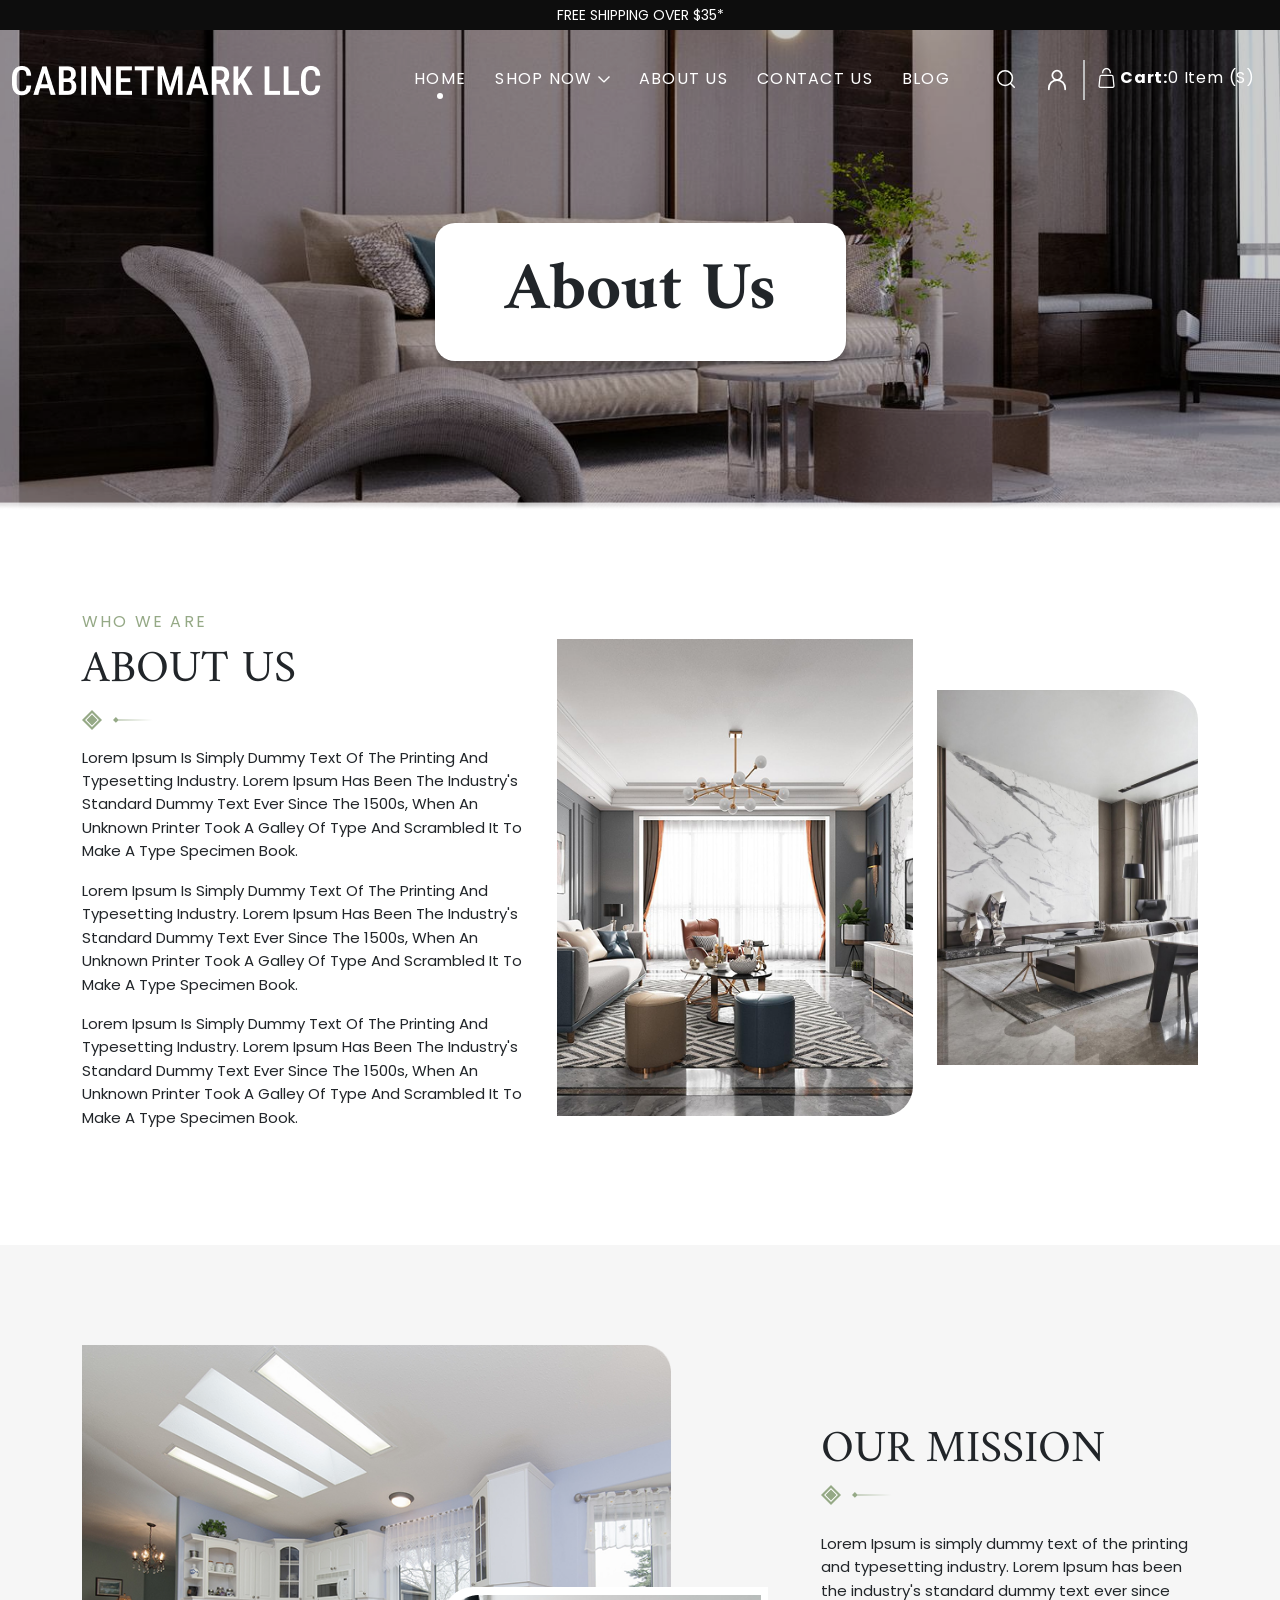
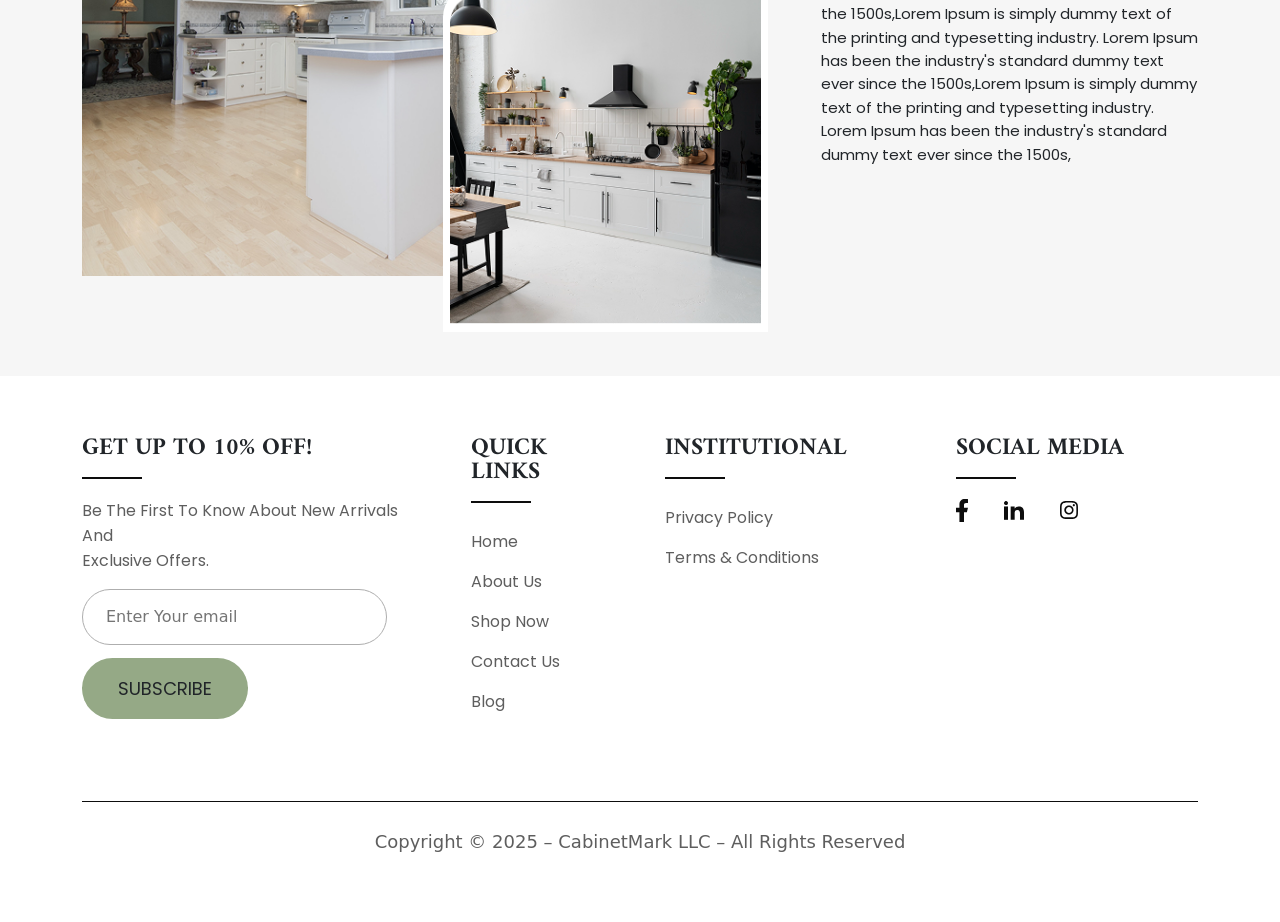
==== commit eb07919c: "create new section" ====
--- a/about.html
+++ b/about.html
@@ -1,190 +1,108 @@
 <!doctype html>
 <html lang="en">
-  <head>
-    <meta charset="utf-8" />
-    <meta name="viewport" content="width=device-width, initial-scale=1" />
-    <title>Bootstrap demo</title>
-    <!-- Custom css link -->
-    <link rel="stylesheet" href="./css/about.css" />
-    <!-- Bootstrap css cdn link -->
-    <link
-      href="https://cdn.jsdelivr.net/npm/bootstrap@5.3.8/dist/css/bootstrap.min.css"
-      rel="stylesheet"
-      integrity="sha384-sRIl4kxILFvY47J16cr9ZwB07vP4J8+LH7qKQnuqkuIAvNWLzeN8tE5YBujZqJLB"
-      crossorigin="anonymous"
-    />
-  </head>
-
-  <body>
-    <header>
-      <div class="header-top">
-        <div class="title">FREE SHIPPING OVER $35*</div>
-      </div>
-      <nav class="navbar navbar-expand-xl">
-        <div class="container nav-container">
-          <div class="nav-logo">
-            <a class="navbar-brand d-block" href="about.html">
-              <img src="./assets/nav-logo.png" alt="" />
+
+<head>
+  <meta charset="utf-8" />
+  <meta name="viewport" content="width=device-width, initial-scale=1" />
+  <title>Bootstrap demo</title>
+  <!-- Custom css link -->
+  <link rel="stylesheet" href="./css/about.css" />
+  <!-- Bootstrap css cdn link -->
+  <link href="https://cdn.jsdelivr.net/npm/bootstrap@5.3.8/dist/css/bootstrap.min.css" rel="stylesheet"
+    integrity="sha384-sRIl4kxILFvY47J16cr9ZwB07vP4J8+LH7qKQnuqkuIAvNWLzeN8tE5YBujZqJLB" crossorigin="anonymous" />
+</head>
+
+<body>
+  <header>
+    <div class="header-top">
+      <div class="title">FREE SHIPPING OVER $35*</div>
+    </div>
+    <nav class="navbar navbar-expand-xl">
+      <div class="container nav-container">
+        <div class="nav-logo">
+          <a class="navbar-brand d-block" href="about.html">
+            <img src="./assets/nav-logo.png" alt="" />
+          </a>
+        </div>
+        <button class="navbar-toggler" type="button" data-bs-toggle="offcanvas" data-bs-target="#navbarSupportedContent"
+          aria-controls="navbarSupportedContent" aria-expanded="false" aria-label="Toggle navigation">
+          <span class="navbar-toggler-icon"></span>
+        </button>
+        <div class="offcanvas offcanvas-end" id="navbarSupportedContent">
+          <div class="offcanvas-header">
+            <button type="button" class="close-btn" data-bs-dismiss="offcanvas" aria-label="Close">
+              <span></span>
+            </button>
+          </div>
+          <ul class="navbar-nav ms-auto mb-2 mb-lg-0">
+            <li class="nav-item">
+              <a class="nav-link active" aria-current="page" href="index.html">Home</a>
+            </li>
+            <li class="nav-item">
+              <a class="nav-link shop" href="#">Shop now
+
+                <svg width="12" height="7" viewBox="0 0 12 7" fill="none" xmlns="http://www.w3.org/2000/svg">
+                  <path
+                    d="M10.9917 0L11.97 0.979196L6.63841 6.31263C6.55298 6.3986 6.45139 6.46683 6.33949 6.51339C6.22759 6.55995 6.10759 6.58392 5.98638 6.58392C5.86518 6.58392 5.74518 6.55995 5.63328 6.51339C5.52138 6.46683 5.41979 6.3986 5.33436 6.31263L0 0.979196L0.978273 0.000923157L5.985 5.00673L10.9917 0Z"
+                    fill="white" />
+                </svg>
+              </a>
+            </li>
+            <li class="nav-item">
+              <a class="nav-link" href="about.html">about us</a>
+            </li>
+            <li class="nav-item">
+              <a class="nav-link" href="contact-us.html">contact us</a>
+            </li>
+            <li class="nav-item">
+              <a class="nav-link" href="#">blog</a>
+            </li>
+          </ul>
+          <div class="nav-btn d-flex ms-4">
+            <a href="" class="search-btn btn">
+              <svg width="22" height="22" viewBox="0 0 22 22" fill="none" xmlns="http://www.w3.org/2000/svg">
+                <path d="M15.5833 15.5834L19.2499 19.25" stroke="white" stroke-width="1.5" stroke-linecap="round"
+                  stroke-linejoin="round" />
+                <path
+                  d="M17.4167 10.0833C17.4167 6.03324 14.1334 2.75 10.0833 2.75C6.03324 2.75 2.75 6.03324 2.75 10.0833C2.75 14.1334 6.03324 17.4167 10.0833 17.4167C14.1334 17.4167 17.4167 14.1334 17.4167 10.0833Z"
+                  stroke="white" stroke-width="1.5" stroke-linecap="round" stroke-linejoin="round" />
+              </svg>
             </a>
-          </div>
-          <button
-            class="navbar-toggler"
-            type="button"
-            data-bs-toggle="offcanvas"
-            data-bs-target="#navbarSupportedContent"
-            aria-controls="navbarSupportedContent"
-            aria-expanded="false"
-            aria-label="Toggle navigation"
-          >
-            <span class="navbar-toggler-icon"></span>
-          </button>
-          <div class="offcanvas offcanvas-end" id="navbarSupportedContent">
-            <div class="offcanvas-header">
-              <button
-                type="button"
-                class="close-btn"
-                data-bs-dismiss="offcanvas"
-                aria-label="Close"
-              >
-                <span></span>
-              </button>
-            </div>
-            <ul class="navbar-nav ms-auto mb-2 mb-lg-0">
-              <li class="nav-item">
-                <a class="nav-link active" aria-current="page" href="#">Home</a>
-              </li>
-              <li class="nav-item">
-                <a class="nav-link shop" href="#"
-                  >Shop now
-
-                  <svg
-                    width="12"
-                    height="7"
-                    viewBox="0 0 12 7"
-                    fill="none"
-                    xmlns="http://www.w3.org/2000/svg"
-                  >
-                    <path
-                      d="M10.9917 0L11.97 0.979196L6.63841 6.31263C6.55298 6.3986 6.45139 6.46683 6.33949 6.51339C6.22759 6.55995 6.10759 6.58392 5.98638 6.58392C5.86518 6.58392 5.74518 6.55995 5.63328 6.51339C5.52138 6.46683 5.41979 6.3986 5.33436 6.31263L0 0.979196L0.978273 0.000923157L5.985 5.00673L10.9917 0Z"
-                      fill="white"
-                    />
-                  </svg>
-                </a>
-              </li>
-              <li class="nav-item">
-                <a class="nav-link" href="#">about us</a>
-              </li>
-              <li class="nav-item">
-                <a class="nav-link" href="#">contact us</a>
-              </li>
-              <li class="nav-item">
-                <a class="nav-link" href="#">blog</a>
-              </li>
-            </ul>
-            <div class="nav-btn d-flex ms-4">
-              <a href="" class="search-btn btn">
-                <svg
-                  width="22"
-                  height="22"
-                  viewBox="0 0 22 22"
-                  fill="none"
-                  xmlns="http://www.w3.org/2000/svg"
-                >
-                  <path
-                    d="M15.5833 15.5834L19.2499 19.25"
-                    stroke="white"
-                    stroke-width="1.5"
-                    stroke-linecap="round"
-                    stroke-linejoin="round"
-                  />
-                  <path
-                    d="M17.4167 10.0833C17.4167 6.03324 14.1334 2.75 10.0833 2.75C6.03324 2.75 2.75 6.03324 2.75 10.0833C2.75 14.1334 6.03324 17.4167 10.0833 17.4167C14.1334 17.4167 17.4167 14.1334 17.4167 10.0833Z"
-                    stroke="white"
-                    stroke-width="1.5"
-                    stroke-linecap="round"
-                    stroke-linejoin="round"
-                  />
-                </svg>
-              </a>
-              <a href="" class="contact-btn btn">
-                <svg
-                  width="28"
-                  height="28"
-                  viewBox="0 0 24 24"
-                  fill="none"
-                  xmlns="http://www.w3.org/2000/svg"
-                >
-                  <path
-                    d="M5 20V19C5 17.1435 5.7375 15.363 7.05025 14.0503C8.36301 12.7375 10.1435 12 12 12V12C13.8565 12 15.637 12.7375 16.9497 14.0503C18.2625 15.363 19 17.1435 19 19V20"
-                    stroke="white"
-                    stroke-width="1.5"
-                    stroke-linecap="round"
-                    stroke-linejoin="round"
-                  />
-                  <path
-                    d="M12 12C13.0609 12 14.0783 11.5786 14.8284 10.8284C15.5786 10.0783 16 9.06087 16 8C16 6.93913 15.5786 5.92172 14.8284 5.17157C14.0783 4.42143 13.0609 4 12 4C10.9391 4 9.92172 4.42143 9.17157 5.17157C8.42143 5.92172 8 6.93913 8 8C8 9.06087 8.42143 10.0783 9.17157 10.8284C9.92172 11.5786 10.9391 12 12 12V12Z"
-                    stroke="white"
-                    stroke-width="1.5"
-                    stroke-linecap="round"
-                    stroke-linejoin="round"
-                  />
-                </svg>
-              </a>
-              <div class="nav-last-btn">
-                <a
-                  href=""
-                  class="cart-btn btn"
-                  data-bs-target="#exampleModal"
-                  data-bs-toggle="modal"
-                >
-                  <svg
-                    width="19"
-                    height="20"
-                    viewBox="0 0 19 20"
-                    fill="none"
-                    xmlns="http://www.w3.org/2000/svg"
-                  >
-                    <path
-                      d="M3.04171 8.52L2.41218 8.44533L3.04171 8.52ZM2.05624 17.8533L2.68578 17.9267L2.05624 17.8533ZM16.9446 17.8533L16.3151 17.9267L16.9446 17.8533ZM15.9592 8.52L16.5887 8.44533L15.9592 8.52ZM2.41218 8.44533L1.42671 17.7787L2.68578 17.9253L3.67124 8.592L2.41218 8.44533ZM3.31531 20H15.6856V18.6667H3.31531V20ZM17.5742 17.7787L16.5887 8.44533L15.3296 8.592L16.3151 17.9253L17.5729 17.7787H17.5742ZM14.6988 6.66667H4.30204V8H14.7014V6.66667H14.6988ZM16.5887 8.44533C16.537 7.9562 16.3157 7.50432 15.9673 7.17616C15.6188 6.848 15.1677 6.6666 14.7001 6.66667V8C14.856 7.99999 15.0065 8.06052 15.1226 8.17C15.2388 8.27948 15.3125 8.43021 15.3296 8.59333L16.5887 8.44667V8.44533ZM15.6856 20C15.9527 19.9999 16.2169 19.9404 16.4607 19.8255C16.7046 19.7106 16.9227 19.5429 17.1008 19.3333C17.2789 19.1237 17.413 18.8768 17.4944 18.609C17.5757 18.3411 17.6025 18.0582 17.5729 17.7787L16.3151 17.9253C16.3251 18.0186 16.3163 18.1131 16.2892 18.2025C16.2621 18.2919 16.2174 18.3743 16.1579 18.4443C16.0985 18.5143 16.0257 18.5703 15.9443 18.6086C15.8629 18.6469 15.7747 18.6667 15.6856 18.6667V20ZM1.42671 17.7787C1.39713 18.0583 1.42393 18.3413 1.50535 18.6093C1.58678 18.8773 1.72099 19.1241 1.89924 19.3338C2.07748 19.5434 2.29573 19.7111 2.53975 19.8259C2.78376 19.9407 3.04803 20 3.31531 20V18.6667C3.22626 18.6667 3.13821 18.6469 3.0569 18.6087C2.9756 18.5704 2.90287 18.5146 2.84346 18.4447C2.78405 18.3749 2.7393 18.2927 2.71213 18.2034C2.68496 18.1141 2.67598 18.0198 2.68578 17.9267L1.42671 17.78V17.7787ZM3.67124 8.592C3.68868 8.42912 3.76252 8.2787 3.87865 8.1695C3.99478 8.0603 4.14506 7.99995 4.30078 8V6.66667C3.83344 6.66692 3.3826 6.84847 3.03442 7.1766C2.68624 7.50473 2.46516 7.95643 2.41344 8.44533L3.67124 8.592ZM6.33378 5.33333V4.66667H5.06711V5.33333H6.33378ZM12.6671 4.66667V5.33333H13.9338V4.66667H12.6671ZM9.50044 1.33333C10.3403 1.33333 11.1457 1.68452 11.7396 2.30964C12.3335 2.93477 12.6671 3.78261 12.6671 4.66667H13.9338C13.9338 3.42899 13.4667 2.242 12.6353 1.36683C11.8039 0.491665 10.6762 0 9.50044 0V1.33333ZM6.33378 4.66667C6.33378 3.78261 6.66741 2.93477 7.26127 2.30964C7.85514 1.68452 8.66059 1.33333 9.50044 1.33333V0C8.32465 0 7.19701 0.491665 6.3656 1.36683C5.53419 2.242 5.06711 3.42899 5.06711 4.66667H6.33378Z"
-                      fill="white"
-                    />
-                  </svg>
-                  <span>cart: </span>
-                  <p>0 item (S)</p>
-                </a>
-                <!-- Add to cart modal -->
-                <div
-                  class="modal fade"
-                  id="exampleModal"
-                  tabindex="-1"
-                  aria-labelledby="exampleModalLabel"
-                  aria-hidden="true"
-                >
-                  <div class="modal-dialog">
-                    <div class="modal-content">
-                      <div class="modal-header">
-                        <h1
-                          class="modal-title fs-5 ms-auto"
-                          id="exampleModalLabel"
-                        >
-                          <!-- Your Cart is Empty -->
-                          Add Product in Your Cart
-                        </h1>
-                        <a
-                          class="btn-close"
-                          data-bs-dismiss="modal"
-                          aria-label="Close"
-                        ></a>
-                      </div>
-                      <div class="modal-footer">
-                        <a
-                          href=""
-                          class="btn btn-secondary"
-                          data-bs-dismiss="modal"
-                          >Cancel</a
-                        >
-                        <a href="" class="btn btn-primary">Add Products</a>
-                      </div>
+            <a href="" class="contact-btn btn">
+              <svg width="28" height="28" viewBox="0 0 24 24" fill="none" xmlns="http://www.w3.org/2000/svg">
+                <path
+                  d="M5 20V19C5 17.1435 5.7375 15.363 7.05025 14.0503C8.36301 12.7375 10.1435 12 12 12V12C13.8565 12 15.637 12.7375 16.9497 14.0503C18.2625 15.363 19 17.1435 19 19V20"
+                  stroke="white" stroke-width="1.5" stroke-linecap="round" stroke-linejoin="round" />
+                <path
+                  d="M12 12C13.0609 12 14.0783 11.5786 14.8284 10.8284C15.5786 10.0783 16 9.06087 16 8C16 6.93913 15.5786 5.92172 14.8284 5.17157C14.0783 4.42143 13.0609 4 12 4C10.9391 4 9.92172 4.42143 9.17157 5.17157C8.42143 5.92172 8 6.93913 8 8C8 9.06087 8.42143 10.0783 9.17157 10.8284C9.92172 11.5786 10.9391 12 12 12V12Z"
+                  stroke="white" stroke-width="1.5" stroke-linecap="round" stroke-linejoin="round" />
+              </svg>
+            </a>
+            <div class="nav-last-btn">
+              <a href="" class="cart-btn btn" data-bs-target="#exampleModal" data-bs-toggle="modal">
+                <svg width="19" height="20" viewBox="0 0 19 20" fill="none" xmlns="http://www.w3.org/2000/svg">
+                  <path
+                    d="M3.04171 8.52L2.41218 8.44533L3.04171 8.52ZM2.05624 17.8533L2.68578 17.9267L2.05624 17.8533ZM16.9446 17.8533L16.3151 17.9267L16.9446 17.8533ZM15.9592 8.52L16.5887 8.44533L15.9592 8.52ZM2.41218 8.44533L1.42671 17.7787L2.68578 17.9253L3.67124 8.592L2.41218 8.44533ZM3.31531 20H15.6856V18.6667H3.31531V20ZM17.5742 17.7787L16.5887 8.44533L15.3296 8.592L16.3151 17.9253L17.5729 17.7787H17.5742ZM14.6988 6.66667H4.30204V8H14.7014V6.66667H14.6988ZM16.5887 8.44533C16.537 7.9562 16.3157 7.50432 15.9673 7.17616C15.6188 6.848 15.1677 6.6666 14.7001 6.66667V8C14.856 7.99999 15.0065 8.06052 15.1226 8.17C15.2388 8.27948 15.3125 8.43021 15.3296 8.59333L16.5887 8.44667V8.44533ZM15.6856 20C15.9527 19.9999 16.2169 19.9404 16.4607 19.8255C16.7046 19.7106 16.9227 19.5429 17.1008 19.3333C17.2789 19.1237 17.413 18.8768 17.4944 18.609C17.5757 18.3411 17.6025 18.0582 17.5729 17.7787L16.3151 17.9253C16.3251 18.0186 16.3163 18.1131 16.2892 18.2025C16.2621 18.2919 16.2174 18.3743 16.1579 18.4443C16.0985 18.5143 16.0257 18.5703 15.9443 18.6086C15.8629 18.6469 15.7747 18.6667 15.6856 18.6667V20ZM1.42671 17.7787C1.39713 18.0583 1.42393 18.3413 1.50535 18.6093C1.58678 18.8773 1.72099 19.1241 1.89924 19.3338C2.07748 19.5434 2.29573 19.7111 2.53975 19.8259C2.78376 19.9407 3.04803 20 3.31531 20V18.6667C3.22626 18.6667 3.13821 18.6469 3.0569 18.6087C2.9756 18.5704 2.90287 18.5146 2.84346 18.4447C2.78405 18.3749 2.7393 18.2927 2.71213 18.2034C2.68496 18.1141 2.67598 18.0198 2.68578 17.9267L1.42671 17.78V17.7787ZM3.67124 8.592C3.68868 8.42912 3.76252 8.2787 3.87865 8.1695C3.99478 8.0603 4.14506 7.99995 4.30078 8V6.66667C3.83344 6.66692 3.3826 6.84847 3.03442 7.1766C2.68624 7.50473 2.46516 7.95643 2.41344 8.44533L3.67124 8.592ZM6.33378 5.33333V4.66667H5.06711V5.33333H6.33378ZM12.6671 4.66667V5.33333H13.9338V4.66667H12.6671ZM9.50044 1.33333C10.3403 1.33333 11.1457 1.68452 11.7396 2.30964C12.3335 2.93477 12.6671 3.78261 12.6671 4.66667H13.9338C13.9338 3.42899 13.4667 2.242 12.6353 1.36683C11.8039 0.491665 10.6762 0 9.50044 0V1.33333ZM6.33378 4.66667C6.33378 3.78261 6.66741 2.93477 7.26127 2.30964C7.85514 1.68452 8.66059 1.33333 9.50044 1.33333V0C8.32465 0 7.19701 0.491665 6.3656 1.36683C5.53419 2.242 5.06711 3.42899 5.06711 4.66667H6.33378Z"
+                    fill="white" />
+                </svg>
+                <span>cart: </span>
+                <p>0 item (S)</p>
+              </a>
+              <!-- Add to cart modal -->
+              <div class="modal fade" id="exampleModal" tabindex="-1" aria-labelledby="exampleModalLabel"
+                aria-hidden="true">
+                <div class="modal-dialog">
+                  <div class="modal-content">
+                    <div class="modal-header">
+                      <h1 class="modal-title fs-5 ms-auto" id="exampleModalLabel">
+                        <!-- Your Cart is Empty -->
+                        Add Product in Your Cart
+                      </h1>
+                      <a class="btn-close" data-bs-dismiss="modal" aria-label="Close"></a>
+                    </div>
+                    <div class="modal-footer">
+                      <a href="" class="btn btn-secondary" data-bs-dismiss="modal">Cancel</a>
+                      <a href="" class="btn btn-primary">Add Products</a>
                     </div>
                   </div>
                 </div>
@@ -192,322 +110,238 @@
             </div>
           </div>
         </div>
-      </nav>
-    </header>
-    <!-- Banner section -->
-    <section class="bnr-sec">
-      <div class="container">
-        <div class="bnr-cnt">
-          <h1 class="title-1">About Us</h1>
-        </div>
-      </div>
-    </section>
-
-    <!-- About section -->
-    <section class="abt-sec">
-      <div class="container">
-        <div class="row abt-row">
-          <div class="col-12 col-md-6 col-lg-5">
-            <div class="abt-cnt">
-              <h2 class="title-2">Our mission</h2>
-              <div class="common-icon">
-                <a href="" class="left-icon">
-                  <svg
-                    width="20"
-                    height="20"
-                    viewBox="0 0 20 20"
-                    fill="none"
-                    xmlns="http://www.w3.org/2000/svg"
-                  >
-                    <rect
-                      x="10"
-                      width="14.1421"
-                      height="14.1421"
-                      transform="rotate(45 10 0)"
-                      fill="#95A986"
-                    />
-                    <rect
-                      x="10"
-                      y="3.77815"
-                      width="8.81302"
-                      height="8.81302"
-                      transform="rotate(45 10 3.77815)"
-                      fill="#95A986"
-                      stroke="white"
-                    />
-                  </svg>
-                </a>
-                <a href="" class="right-icon">
-                  <svg
-                    width="40"
-                    height="6"
-                    viewBox="0 0 40 6"
-                    fill="none"
-                    xmlns="http://www.w3.org/2000/svg"
-                  >
-                    <path
-                      d="M0 2.88672L2.88675 5.77347L5.7735 2.88672L2.88675 -3.5898e-05L0 2.88672ZM39.8867 2.38672L2.88675 2.38672L2.88675 3.38672L39.8867 3.38672L39.8867 2.38672Z"
-                      fill="url(#paint0_linear_283_82)"
-                    />
-                    <defs>
-                      <linearGradient
-                        id="paint0_linear_283_82"
-                        x1="39.8867"
-                        y1="1.88672"
-                        x2="2.88675"
-                        y2="1.88672"
-                        gradientUnits="userSpaceOnUse"
-                      >
-                        <stop stop-color="#95A986" stop-opacity="0" />
-                        <stop offset="1" stop-color="#95A986" />
-                      </linearGradient>
-                    </defs>
-                  </svg>
-                </a>
+      </div>
+    </nav>
+  </header>
+  <!-- Banner section -->
+  <section class="bnr-sec">
+    <div class="container">
+      <div class="bnr-cnt">
+        <h1 class="title-1">About Us</h1>
+      </div>
+    </div>
+  </section>
+
+  <!-- About section -->
+  <section class="abt-sec">
+    <div class="container">
+      <div class="row abt-row">
+        <div class="col-12 col-md-12 col-lg-5">
+          <div class="abt-cnt">
+            <div class="abt-sub-title">Who we are</div>
+            <h2 class="title-2">About us</h2>
+            <div class="common-icon">
+              <a href="" class="left-icon">
+                <svg width="20" height="20" viewBox="0 0 20 20" fill="none" xmlns="http://www.w3.org/2000/svg">
+                  <rect x="10" width="14.1421" height="14.1421" transform="rotate(45 10 0)" fill="#95A986" />
+                  <rect x="10" y="3.77815" width="8.81302" height="8.81302" transform="rotate(45 10 3.77815)"
+                    fill="#95A986" stroke="white" />
+                </svg>
+              </a>
+              <a href="" class="right-icon">
+                <svg width="40" height="6" viewBox="0 0 40 6" fill="none" xmlns="http://www.w3.org/2000/svg">
+                  <path
+                    d="M0 2.88672L2.88675 5.77347L5.7735 2.88672L2.88675 -3.5898e-05L0 2.88672ZM39.8867 2.38672L2.88675 2.38672L2.88675 3.38672L39.8867 3.38672L39.8867 2.38672Z"
+                    fill="url(#paint0_linear_283_82)" />
+                  <defs>
+                    <linearGradient id="paint0_linear_283_82" x1="39.8867" y1="1.88672" x2="2.88675" y2="1.88672"
+                      gradientUnits="userSpaceOnUse">
+                      <stop stop-color="#95A986" stop-opacity="0" />
+                      <stop offset="1" stop-color="#95A986" />
+                    </linearGradient>
+                  </defs>
+                </svg>
+              </a>
+            </div>
+            <p>
+              Lorem Ipsum is simply dummy text of the printing and typesetting
+              industry. Lorem Ipsum has been the industry's standard dummy
+              text ever since the 1500s, when an unknown printer took a galley
+              of type and scrambled it to make a type specimen book.
+            </p>
+            <p>
+              Lorem Ipsum is simply dummy text of the printing and typesetting
+              industry. Lorem Ipsum has been the industry's standard dummy
+              text ever since the 1500s, when an unknown printer took a galley
+              of type and scrambled it to make a type specimen book.
+            </p>
+            <p>
+              Lorem Ipsum is simply dummy text of the printing and typesetting
+              industry. Lorem Ipsum has been the industry's standard dummy
+              text ever since the 1500s, when an unknown printer took a galley
+              of type and scrambled it to make a type specimen book.
+            </p>
+          </div>
+        </div>
+        <div class="col-12 col-md-6 col-lg-4">
+          <div class="abt-fst-img">
+            <div class="fst-img">
+              <img src="./assets/abt-sec-1st-img.png" alt="" />
+            </div>
+          </div>
+        </div>
+        <div class="col-12 col-md-6 col-lg-3">
+          <div class="abt-scnd-img">
+            <div class="scnd-img">
+              <img src="./assets/abt-sec-2nd-img.png" alt="" />
+            </div>
+          </div>
+        </div>
+      </div>
+    </div>
+  </section>
+
+  <!-- Mission section -->
+  <section class="mission-sec">
+    <div class="container">
+      <div class="row mission-row">
+        <div class="col-12 col-lg-7">
+          <div class="mission-left-imgs">
+            <div class="fst-img">
+              <img src="./assets/mission-1st-img.png" alt="" />
+              <div class="scnd-img">
+                <img src="./assets/mission-scnd-img.png" alt="" />
               </div>
-              <p>
-                Lorem Ipsum is simply dummy text of the printing and typesetting
-                industry. Lorem Ipsum has been the industry's standard dummy
-                text ever since the 1500s, when an unknown printer took a galley
-                of type and scrambled it to make a type specimen book.
-              </p>
-              <p>
-                Lorem Ipsum is simply dummy text of the printing and typesetting
-                industry. Lorem Ipsum has been the industry's standard dummy
-                text ever since the 1500s, when an unknown printer took a galley
-                of type and scrambled it to make a type specimen book.
-              </p>
-              <p>
-                Lorem Ipsum is simply dummy text of the printing and typesetting
-                industry. Lorem Ipsum has been the industry's standard dummy
-                text ever since the 1500s, when an unknown printer took a galley
-                of type and scrambled it to make a type specimen book.
-              </p>
-            </div>
-          </div>
-          <div class="col-12 col-md-6 col-lg-7">
-            <div class="abt-imges">
-                <div class="fst-img">
-                    <img src="./assets/abt-sec-1st-img.png" alt="">
-                </div>
-                <div class="scnd-img">
-                    <img src="./assets/abt-sec-2nd-img.png" alt="">
-                </div>
-            </div>
-          </div>
-        </div>
-      </div>
-    </section>
-
-    <!-- Success section -->
-    <section class="success-sec">
-      <div class="container">
-        <div class="row success-row">
-          <div class="col-12 col-lg-7">
-            <div class="success-left-imgs">
-              <div class="fst-img">
-                <img src="./assets/mission-1st-img.png" alt="" />
-                <div class="scnd-img">
-                  <img src="./assets/mission-scnd-img.png" alt="" />
-                </div>
-              </div>
-            </div>
-          </div>
-          <div class="col-12 col-lg-5">
-            <div class="success-cnt">
-              <h2 class="title-2">Our mission</h2>
-              <div class="common-icon">
-                <a href="" class="left-icon">
-                  <svg
-                    width="20"
-                    height="20"
-                    viewBox="0 0 20 20"
-                    fill="none"
-                    xmlns="http://www.w3.org/2000/svg"
-                  >
-                    <rect
-                      x="10"
-                      width="14.1421"
-                      height="14.1421"
-                      transform="rotate(45 10 0)"
-                      fill="#95A986"
-                    />
-                    <rect
-                      x="10"
-                      y="3.77815"
-                      width="8.81302"
-                      height="8.81302"
-                      transform="rotate(45 10 3.77815)"
-                      fill="#95A986"
-                      stroke="white"
-                    />
-                  </svg>
-                </a>
-                <a href="" class="right-icon">
-                  <svg
-                    width="40"
-                    height="6"
-                    viewBox="0 0 40 6"
-                    fill="none"
-                    xmlns="http://www.w3.org/2000/svg"
-                  >
-                    <path
-                      d="M0 2.88672L2.88675 5.77347L5.7735 2.88672L2.88675 -3.5898e-05L0 2.88672ZM39.8867 2.38672L2.88675 2.38672L2.88675 3.38672L39.8867 3.38672L39.8867 2.38672Z"
-                      fill="url(#paint0_linear_283_82)"
-                    />
-                    <defs>
-                      <linearGradient
-                        id="paint0_linear_283_82"
-                        x1="39.8867"
-                        y1="1.88672"
-                        x2="2.88675"
-                        y2="1.88672"
-                        gradientUnits="userSpaceOnUse"
-                      >
-                        <stop stop-color="#95A986" stop-opacity="0" />
-                        <stop offset="1" stop-color="#95A986" />
-                      </linearGradient>
-                    </defs>
-                  </svg>
-                </a>
-              </div>
-              <p>
-                Lorem Ipsum is simply dummy text of the printing and typesetting
-                industry. Lorem Ipsum has been the industry's standard dummy
-                text ever since the 1500s,Lorem Ipsum is simply dummy text of
-                the printing and typesetting industry. Lorem Ipsum has been the
-                industry's standard dummy text ever since the 1500s,Lorem
-                Ipsum is simply dummy text of the printing and typesetting
-                industry. Lorem Ipsum has been the industry's standard dummy
-                text ever since the 1500s,
-              </p>
-            </div>
-          </div>
-        </div>
-      </div>
-    </section>
-
-    <!-- Footer section -->
-    <section class="foot-sec">
-      <div class="container">
-        <div class="row foot-row">
-          <div class="col-12 col-md-6 col-lg-4">
-            <div class="foot-cnt fst-cnt">
-              <h3 class="title-3">Get up to 10% off!</h3>
-              <ul class="foot-sub foot-sub-one">
-                <li class="foot-pera">
-                  <a href="" class="foot-links"
-                    >Be the first to know about new arrivals and</a
-                  >
-                </li>
-                <li class="foot-pera">
-                  <a href="" class="foot-links">exclusive offers.</a>
-                </li>
-              </ul>
-              <form class="footer-form">
-                <input type="email" placeholder="Enter Your email" required />
-                <a href="" class="foot-btn btn">Subscribe</a>
-              </form>
-            </div>
-          </div>
-          <div class="col-12 col-md-6 col-lg-2">
-            <div class="foot-cnt">
-              <h3 class="title-3">Quick Links</h3>
-              <ul class="foot-sub">
-                <li class="foot-pera">
-                  <a href="" class="foot-links">home</a>
-                </li>
-                <li class="foot-pera">
-                  <a href="" class="foot-links">about us</a>
-                </li>
-                <li class="foot-pera">
-                  <a href="" class="foot-links">Shop now</a>
-                </li>
-                <li class="foot-pera">
-                  <a href="" class="foot-links">Contact Us</a>
-                </li>
-                <li class="foot-pera">
-                  <a href="" class="foot-links">Blog</a>
-                </li>
-              </ul>
-            </div>
-          </div>
-          <div class="col-12 col-md-6 col-lg-3">
-            <div class="foot-cnt">
-              <h3 class="title-3">Institutional</h3>
-              <ul class="foot-sub">
-                <li class="foot-pera">
-                  <a href="" class="foot-links">Privacy Policy</a>
-                </li>
-                <li class="foot-pera">
-                  <a href="" class="foot-links">Terms & Conditions</a>
-                </li>
-              </ul>
-            </div>
-          </div>
-          <div class="col-12 col-md-6 col-lg-3">
-            <div class="foot-cnt last-cnt">
-              <h3 class="title-3">Social media</h3>
-              <div class="social-icon">
-                <a href="" class="fb-icon">
-                  <svg
-                    width="12"
-                    height="23"
-                    viewBox="0 0 12 23"
-                    fill="none"
-                    xmlns="http://www.w3.org/2000/svg"
-                  >
-                    <path
-                      d="M8 13.225H10.8571L12 8.625H8V6.325C8 5.1405 8 4.025 10.2857 4.025H12V0.161C11.6274 0.11155 10.2206 0 8.73486 0C5.632 0 3.42857 1.90555 3.42857 5.405V8.625H0V13.225H3.42857V23H8V13.225Z"
-                      fill="white"
-                    />
-                  </svg>
-                </a>
-                <a href="" class="linkedin-icon">
-                  <svg
-                    width="20"
-                    height="23"
-                    viewBox="0 0 18 17"
-                    fill="none"
-                    xmlns="http://www.w3.org/2000/svg"
-                  >
-                    <path
-                      fill-rule="evenodd"
-                      clip-rule="evenodd"
-                      d="M9.57403 4.833V6.74213C9.97383 6.13314 10.5249 5.63839 11.1733 5.3063C11.8217 4.97421 12.5452 4.81616 13.273 4.84762C17.1599 4.84763 18.0003 7.27763 18.0003 10.4389V16.875H14.4003V11.169C14.4003 9.80775 14.1258 8.05725 12.0063 8.05725C9.95091 8.05725 9.59991 9.53888 9.59991 11.0677V16.875H6.01116V4.833H9.57403ZM3.60028 1.80675C3.59984 2.16338 3.49413 2.51194 3.2964 2.80873C3.09867 3.10553 2.81772 3.33735 2.48878 3.47513C2.15998 3.61179 1.79794 3.64754 1.44876 3.57782C1.09957 3.50811 0.779023 3.33608 0.527906 3.08363C0.276318 2.83102 0.105035 2.50966 0.0355977 2.15996C-0.0338399 1.81027 0.0016681 1.44785 0.137656 1.11828C0.273643 0.788711 0.50404 0.506708 0.799872 0.307731C1.0957 0.108755 1.44376 0.0016902 1.80028 0C2.03723 -1.666e-06 2.27185 0.0467793 2.49067 0.13766C2.7095 0.22854 2.90823 0.361731 3.07547 0.529592C3.2427 0.697453 3.37515 0.896681 3.46521 1.11585C3.55527 1.33501 3.60117 1.5698 3.60028 1.80675Z"
-                      fill="white"
-                    />
-                    <path d="M3.6 4.84766H0V16.875H3.6V4.84766Z" fill="" />
-                  </svg>
-                </a>
-                <a href="" class="insta-icon">
-                  <svg
-                    width="18"
-                    height="18"
-                    viewBox="0 0 18 18"
-                    fill="none"
-                    xmlns="http://www.w3.org/2000/svg"
-                  >
-                    <path
-                      d="M9 0C6.55762 0 6.2505 0.01125 5.29087 0.054C4.33125 0.099 3.67762 0.24975 3.105 0.4725C2.50436 0.698421 1.9603 1.0528 1.51088 1.51088C1.05309 1.96053 0.698746 2.50452 0.4725 3.105C0.24975 3.6765 0.097875 4.33125 0.054 5.2875C0.01125 6.24937 0 6.55538 0 9.00113C0 11.4446 0.01125 11.7506 0.054 12.7103C0.099 13.6688 0.24975 14.3224 0.4725 14.895C0.703125 15.4867 1.01025 15.9885 1.51088 16.4891C2.01038 16.9897 2.51213 17.298 3.10388 17.5275C3.67763 17.7502 4.33013 17.9021 5.28863 17.946C6.24938 17.9888 6.55538 18 9 18C11.4446 18 11.7495 17.9888 12.7103 17.946C13.6676 17.901 14.3235 17.7502 14.8961 17.5275C15.4964 17.3015 16.04 16.9471 16.4891 16.4891C16.9897 15.9885 17.2969 15.4867 17.5275 14.895C17.7491 14.3224 17.901 13.6688 17.946 12.7103C17.9888 11.7506 18 11.4446 18 9C18 6.55538 17.9888 6.24938 17.946 5.28863C17.901 4.33125 17.7491 3.6765 17.5275 3.105C17.3013 2.5045 16.9469 1.96051 16.4891 1.51088C16.0398 1.05264 15.4957 0.698226 14.895 0.4725C14.3212 0.24975 13.6665 0.097875 12.7091 0.054C11.7484 0.01125 11.4435 0 8.99775 0H9.00113H9ZM8.19337 1.62225H9.00113C11.4041 1.62225 11.6887 1.63013 12.6371 1.674C13.5146 1.71338 13.9916 1.86075 14.3089 1.98338C14.7285 2.1465 15.0289 2.34225 15.3439 2.65725C15.6589 2.97225 15.8535 3.2715 16.0166 3.69225C16.1404 4.00838 16.2866 4.48538 16.326 5.36287C16.3699 6.31125 16.3789 6.59588 16.3789 8.99775C16.3789 11.3996 16.3699 11.6854 16.326 12.6337C16.2866 13.5112 16.1392 13.9871 16.0166 14.3044C15.8723 14.6952 15.642 15.0485 15.3427 15.3383C15.0277 15.6532 14.7285 15.8479 14.3078 16.011C13.9928 16.1348 13.5157 16.281 12.6371 16.3215C11.6887 16.3643 11.4041 16.3744 9.00113 16.3744C6.59813 16.3744 6.31238 16.3643 5.364 16.3215C4.4865 16.281 4.01062 16.1348 3.69338 16.011C3.30244 15.8669 2.94877 15.637 2.65837 15.3383C2.35884 15.048 2.12819 14.6944 1.98338 14.3032C1.86075 13.9871 1.71338 13.5101 1.674 12.6326C1.63125 11.6842 1.62225 11.3996 1.62225 8.9955C1.62225 6.5925 1.63125 6.309 1.674 5.36062C1.7145 4.48312 1.86075 4.00612 1.9845 3.68887C2.14762 3.26925 2.34337 2.96887 2.65837 2.65387C2.97337 2.33888 3.27262 2.14425 3.69338 1.98112C4.01062 1.85738 4.4865 1.71113 5.364 1.67062C6.19425 1.63238 6.516 1.62113 8.19337 1.62V1.62225ZM13.8049 3.11625C13.663 3.11625 13.5226 3.14419 13.3916 3.19846C13.2605 3.25274 13.1415 3.33229 13.0412 3.43257C12.9409 3.53286 12.8614 3.65192 12.8071 3.78295C12.7528 3.91398 12.7249 4.05442 12.7249 4.19625C12.7249 4.33808 12.7528 4.47852 12.8071 4.60955C12.8614 4.74058 12.9409 4.85964 13.0412 4.95993C13.1415 5.06021 13.2605 5.13976 13.3916 5.19404C13.5226 5.24831 13.663 5.27625 13.8049 5.27625C14.0913 5.27625 14.366 5.16246 14.5686 4.95993C14.7711 4.75739 14.8849 4.48268 14.8849 4.19625C14.8849 3.90982 14.7711 3.63511 14.5686 3.43257C14.366 3.23004 14.0913 3.11625 13.8049 3.11625ZM9.00113 4.3785C8.38808 4.36894 7.77926 4.48142 7.2101 4.70941C6.64094 4.9374 6.12283 5.27633 5.68592 5.70648C5.24901 6.13662 4.90203 6.64939 4.6652 7.21492C4.42836 7.78045 4.30639 8.38744 4.30639 9.00056C4.30639 9.61368 4.42836 10.2207 4.6652 10.7862C4.90203 11.3517 5.24901 11.8645 5.68592 12.2946C6.12283 12.7248 6.64094 13.0637 7.2101 13.2917C7.77926 13.5197 8.38808 13.6322 9.00113 13.6226C10.2145 13.6037 11.3717 13.1084 12.2231 12.2437C13.0745 11.3789 13.5516 10.2141 13.5516 9.00056C13.5516 7.78706 13.0745 6.62221 12.2231 5.75747C11.3717 4.89272 10.2145 4.39743 9.00113 4.3785ZM9.00113 5.99963C9.79687 5.99963 10.56 6.31573 11.1227 6.87841C11.6854 7.44109 12.0015 8.20425 12.0015 9C12.0015 9.79575 11.6854 10.5589 11.1227 11.1216C10.56 11.6843 9.79687 12.0004 9.00113 12.0004C8.20538 12.0004 7.44222 11.6843 6.87954 11.1216C6.31686 10.5589 6.00075 9.79575 6.00075 9C6.00075 8.20425 6.31686 7.44109 6.87954 6.87841C7.44222 6.31573 8.20538 5.99963 9.00113 5.99963Z"
-                      fill="#0D0D0D"
-                    />
-                  </svg>
-                </a>
-              </div>
-            </div>
-          </div>
-        </div>
-        <a href="" class="foot-last-cnt d-block">
-          Copyright © 2025 – CabinetMark LLC – All Rights Reserved
-        </a>
-      </div>
-    </section>
-
-    <script
-      src="https://cdn.jsdelivr.net/npm/bootstrap@5.3.8/dist/js/bootstrap.bundle.min.js"
-      integrity="sha384-FKyoEForCGlyvwx9Hj09JcYn3nv7wiPVlz7YYwJrWVcXK/BmnVDxM+D2scQbITxI"
-      crossorigin="anonymous"
-    ></script>
-  </body>
-</html>
+            </div>
+          </div>
+        </div>
+        <div class="col-12 col-lg-5">
+          <div class="mission-cnt">
+            <h2 class="title-2">Our mission</h2>
+            <div class="common-icon">
+              <a href="" class="left-icon">
+                <svg width="20" height="20" viewBox="0 0 20 20" fill="none" xmlns="http://www.w3.org/2000/svg">
+                  <rect x="10" width="14.1421" height="14.1421" transform="rotate(45 10 0)" fill="#95A986" />
+                  <rect x="10" y="3.77815" width="8.81302" height="8.81302" transform="rotate(45 10 3.77815)"
+                    fill="#95A986" stroke="white" />
+                </svg>
+              </a>
+              <a href="" class="right-icon">
+                <svg width="40" height="6" viewBox="0 0 40 6" fill="none" xmlns="http://www.w3.org/2000/svg">
+                  <path
+                    d="M0 2.88672L2.88675 5.77347L5.7735 2.88672L2.88675 -3.5898e-05L0 2.88672ZM39.8867 2.38672L2.88675 2.38672L2.88675 3.38672L39.8867 3.38672L39.8867 2.38672Z"
+                    fill="url(#paint0_linear_283_82)" />
+                  <defs>
+                    <linearGradient id="paint0_linear_283_82" x1="39.8867" y1="1.88672" x2="2.88675" y2="1.88672"
+                      gradientUnits="userSpaceOnUse">
+                      <stop stop-color="#95A986" stop-opacity="0" />
+                      <stop offset="1" stop-color="#95A986" />
+                    </linearGradient>
+                  </defs>
+                </svg>
+              </a>
+            </div>
+            <p>
+              Lorem Ipsum is simply dummy text of the printing and typesetting
+              industry. Lorem Ipsum has been the industry's standard dummy
+              text ever since the 1500s,Lorem Ipsum is simply dummy text of
+              the printing and typesetting industry. Lorem Ipsum has been the
+              industry's standard dummy text ever since the 1500s,Lorem
+              Ipsum is simply dummy text of the printing and typesetting
+              industry. Lorem Ipsum has been the industry's standard dummy
+              text ever since the 1500s,
+            </p>
+          </div>
+        </div>
+      </div>
+    </div>
+  </section>
+
+  <!-- Footer section -->
+  <section class="foot-sec">
+    <div class="container">
+      <div class="row foot-row">
+        <div class="col-12 col-md-6 col-lg-4">
+          <div class="foot-cnt fst-cnt">
+            <h3 class="title-3">Get up to 10% off!</h3>
+            <ul class="foot-sub foot-sub-one">
+              <li class="foot-pera">
+                <a href="" class="foot-links">Be the first to know about new arrivals and</a>
+              </li>
+              <li class="foot-pera">
+                <a href="" class="foot-links">exclusive offers.</a>
+              </li>
+            </ul>
+            <form class="footer-form">
+              <input type="email" placeholder="Enter Your email" required />
+              <a href="" class="foot-btn btn">Subscribe</a>
+            </form>
+          </div>
+        </div>
+        <div class="col-12 col-md-6 col-lg-2">
+          <div class="foot-cnt">
+            <h3 class="title-3">Quick Links</h3>
+            <ul class="foot-sub">
+              <li class="foot-pera">
+                <a href="" class="foot-links">home</a>
+              </li>
+              <li class="foot-pera">
+                <a href="" class="foot-links">about us</a>
+              </li>
+              <li class="foot-pera">
+                <a href="" class="foot-links">Shop now</a>
+              </li>
+              <li class="foot-pera">
+                <a href="" class="foot-links">Contact Us</a>
+              </li>
+              <li class="foot-pera">
+                <a href="" class="foot-links">Blog</a>
+              </li>
+            </ul>
+          </div>
+        </div>
+        <div class="col-12 col-md-6 col-lg-3">
+          <div class="foot-cnt">
+            <h3 class="title-3">Institutional</h3>
+            <ul class="foot-sub">
+              <li class="foot-pera">
+                <a href="" class="foot-links">Privacy Policy</a>
+              </li>
+              <li class="foot-pera">
+                <a href="" class="foot-links">Terms & Conditions</a>
+              </li>
+            </ul>
+          </div>
+        </div>
+        <div class="col-12 col-md-6 col-lg-3">
+          <div class="foot-cnt last-cnt">
+            <h3 class="title-3">Social media</h3>
+            <div class="social-icon">
+              <a href="" class="fb-icon">
+                <svg width="12" height="23" viewBox="0 0 12 23" fill="none" xmlns="http://www.w3.org/2000/svg">
+                  <path
+                    d="M8 13.225H10.8571L12 8.625H8V6.325C8 5.1405 8 4.025 10.2857 4.025H12V0.161C11.6274 0.11155 10.2206 0 8.73486 0C5.632 0 3.42857 1.90555 3.42857 5.405V8.625H0V13.225H3.42857V23H8V13.225Z"
+                    fill="white" />
+                </svg>
+              </a>
+              <a href="" class="linkedin-icon">
+                <svg width="20" height="23" viewBox="0 0 18 17" fill="none" xmlns="http://www.w3.org/2000/svg">
+                  <path fill-rule="evenodd" clip-rule="evenodd"
+                    d="M9.57403 4.833V6.74213C9.97383 6.13314 10.5249 5.63839 11.1733 5.3063C11.8217 4.97421 12.5452 4.81616 13.273 4.84762C17.1599 4.84763 18.0003 7.27763 18.0003 10.4389V16.875H14.4003V11.169C14.4003 9.80775 14.1258 8.05725 12.0063 8.05725C9.95091 8.05725 9.59991 9.53888 9.59991 11.0677V16.875H6.01116V4.833H9.57403ZM3.60028 1.80675C3.59984 2.16338 3.49413 2.51194 3.2964 2.80873C3.09867 3.10553 2.81772 3.33735 2.48878 3.47513C2.15998 3.61179 1.79794 3.64754 1.44876 3.57782C1.09957 3.50811 0.779023 3.33608 0.527906 3.08363C0.276318 2.83102 0.105035 2.50966 0.0355977 2.15996C-0.0338399 1.81027 0.0016681 1.44785 0.137656 1.11828C0.273643 0.788711 0.50404 0.506708 0.799872 0.307731C1.0957 0.108755 1.44376 0.0016902 1.80028 0C2.03723 -1.666e-06 2.27185 0.0467793 2.49067 0.13766C2.7095 0.22854 2.90823 0.361731 3.07547 0.529592C3.2427 0.697453 3.37515 0.896681 3.46521 1.11585C3.55527 1.33501 3.60117 1.5698 3.60028 1.80675Z"
+                    fill="white" />
+                  <path d="M3.6 4.84766H0V16.875H3.6V4.84766Z" fill="" />
+                </svg>
+              </a>
+              <a href="" class="insta-icon">
+                <svg width="18" height="18" viewBox="0 0 18 18" fill="none" xmlns="http://www.w3.org/2000/svg">
+                  <path
+                    d="M9 0C6.55762 0 6.2505 0.01125 5.29087 0.054C4.33125 0.099 3.67762 0.24975 3.105 0.4725C2.50436 0.698421 1.9603 1.0528 1.51088 1.51088C1.05309 1.96053 0.698746 2.50452 0.4725 3.105C0.24975 3.6765 0.097875 4.33125 0.054 5.2875C0.01125 6.24937 0 6.55538 0 9.00113C0 11.4446 0.01125 11.7506 0.054 12.7103C0.099 13.6688 0.24975 14.3224 0.4725 14.895C0.703125 15.4867 1.01025 15.9885 1.51088 16.4891C2.01038 16.9897 2.51213 17.298 3.10388 17.5275C3.67763 17.7502 4.33013 17.9021 5.28863 17.946C6.24938 17.9888 6.55538 18 9 18C11.4446 18 11.7495 17.9888 12.7103 17.946C13.6676 17.901 14.3235 17.7502 14.8961 17.5275C15.4964 17.3015 16.04 16.9471 16.4891 16.4891C16.9897 15.9885 17.2969 15.4867 17.5275 14.895C17.7491 14.3224 17.901 13.6688 17.946 12.7103C17.9888 11.7506 18 11.4446 18 9C18 6.55538 17.9888 6.24938 17.946 5.28863C17.901 4.33125 17.7491 3.6765 17.5275 3.105C17.3013 2.5045 16.9469 1.96051 16.4891 1.51088C16.0398 1.05264 15.4957 0.698226 14.895 0.4725C14.3212 0.24975 13.6665 0.097875 12.7091 0.054C11.7484 0.01125 11.4435 0 8.99775 0H9.00113H9ZM8.19337 1.62225H9.00113C11.4041 1.62225 11.6887 1.63013 12.6371 1.674C13.5146 1.71338 13.9916 1.86075 14.3089 1.98338C14.7285 2.1465 15.0289 2.34225 15.3439 2.65725C15.6589 2.97225 15.8535 3.2715 16.0166 3.69225C16.1404 4.00838 16.2866 4.48538 16.326 5.36287C16.3699 6.31125 16.3789 6.59588 16.3789 8.99775C16.3789 11.3996 16.3699 11.6854 16.326 12.6337C16.2866 13.5112 16.1392 13.9871 16.0166 14.3044C15.8723 14.6952 15.642 15.0485 15.3427 15.3383C15.0277 15.6532 14.7285 15.8479 14.3078 16.011C13.9928 16.1348 13.5157 16.281 12.6371 16.3215C11.6887 16.3643 11.4041 16.3744 9.00113 16.3744C6.59813 16.3744 6.31238 16.3643 5.364 16.3215C4.4865 16.281 4.01062 16.1348 3.69338 16.011C3.30244 15.8669 2.94877 15.637 2.65837 15.3383C2.35884 15.048 2.12819 14.6944 1.98338 14.3032C1.86075 13.9871 1.71338 13.5101 1.674 12.6326C1.63125 11.6842 1.62225 11.3996 1.62225 8.9955C1.62225 6.5925 1.63125 6.309 1.674 5.36062C1.7145 4.48312 1.86075 4.00612 1.9845 3.68887C2.14762 3.26925 2.34337 2.96887 2.65837 2.65387C2.97337 2.33888 3.27262 2.14425 3.69338 1.98112C4.01062 1.85738 4.4865 1.71113 5.364 1.67062C6.19425 1.63238 6.516 1.62113 8.19337 1.62V1.62225ZM13.8049 3.11625C13.663 3.11625 13.5226 3.14419 13.3916 3.19846C13.2605 3.25274 13.1415 3.33229 13.0412 3.43257C12.9409 3.53286 12.8614 3.65192 12.8071 3.78295C12.7528 3.91398 12.7249 4.05442 12.7249 4.19625C12.7249 4.33808 12.7528 4.47852 12.8071 4.60955C12.8614 4.74058 12.9409 4.85964 13.0412 4.95993C13.1415 5.06021 13.2605 5.13976 13.3916 5.19404C13.5226 5.24831 13.663 5.27625 13.8049 5.27625C14.0913 5.27625 14.366 5.16246 14.5686 4.95993C14.7711 4.75739 14.8849 4.48268 14.8849 4.19625C14.8849 3.90982 14.7711 3.63511 14.5686 3.43257C14.366 3.23004 14.0913 3.11625 13.8049 3.11625ZM9.00113 4.3785C8.38808 4.36894 7.77926 4.48142 7.2101 4.70941C6.64094 4.9374 6.12283 5.27633 5.68592 5.70648C5.24901 6.13662 4.90203 6.64939 4.6652 7.21492C4.42836 7.78045 4.30639 8.38744 4.30639 9.00056C4.30639 9.61368 4.42836 10.2207 4.6652 10.7862C4.90203 11.3517 5.24901 11.8645 5.68592 12.2946C6.12283 12.7248 6.64094 13.0637 7.2101 13.2917C7.77926 13.5197 8.38808 13.6322 9.00113 13.6226C10.2145 13.6037 11.3717 13.1084 12.2231 12.2437C13.0745 11.3789 13.5516 10.2141 13.5516 9.00056C13.5516 7.78706 13.0745 6.62221 12.2231 5.75747C11.3717 4.89272 10.2145 4.39743 9.00113 4.3785ZM9.00113 5.99963C9.79687 5.99963 10.56 6.31573 11.1227 6.87841C11.6854 7.44109 12.0015 8.20425 12.0015 9C12.0015 9.79575 11.6854 10.5589 11.1227 11.1216C10.56 11.6843 9.79687 12.0004 9.00113 12.0004C8.20538 12.0004 7.44222 11.6843 6.87954 11.1216C6.31686 10.5589 6.00075 9.79575 6.00075 9C6.00075 8.20425 6.31686 7.44109 6.87954 6.87841C7.44222 6.31573 8.20538 5.99963 9.00113 5.99963Z"
+                    fill="#0D0D0D" />
+                </svg>
+              </a>
+            </div>
+          </div>
+        </div>
+      </div>
+      <a href="" class="foot-last-cnt d-block">
+        Copyright © 2025 – CabinetMark LLC – All Rights Reserved
+      </a>
+    </div>
+  </section>
+
+  <script src="https://cdn.jsdelivr.net/npm/bootstrap@5.3.8/dist/js/bootstrap.bundle.min.js"
+    integrity="sha384-FKyoEForCGlyvwx9Hj09JcYn3nv7wiPVlz7YYwJrWVcXK/BmnVDxM+D2scQbITxI"
+    crossorigin="anonymous"></script>
+</body>
+
+</html>
--- a/css/about.css
+++ b/css/about.css
@@ -24,6 +24,7 @@
   --font-amiri: "Amiri", serif;
   --font-Roboto-Condensed: "Roboto Condensed", sans-serif;
   --font-Gothic-A1: "Gothic A1", sans-serif;
+  --common-shadow: 0 4px 4px rgba(0, 0, 0, 0.25);
 }
 .container {
   max-width: 1484px;
@@ -45,6 +46,7 @@
 }
 .title-1 {
   font-size: 68px;
+  margin: 0 !important;
 }
 .title-2 {
   font-size: 45px;
@@ -76,7 +78,6 @@
 /*================== Navbar ====================*/
 .nav-container {
   max-width: 1743.97px !important;
-  /* padding: 8px 0; */
 }
 .navbar .container {
   display: flex;
@@ -245,6 +246,7 @@
   background: var(--primary-color);
   display: inline-block;
   border-radius: 20px;
+  box-shadow: var(--common-shadow) !important;
 }
 .bnr-cnt .title-1 {
   font-family: var(--font-amiri);
@@ -255,32 +257,78 @@
 .abt-sec {
   padding: 100px 0;
 }
+.abt-row {
+  display: flex;
+  align-items: center;
+  --bs-gutter-x: 64px;
+}
+.abt-cnt .abt-sub-title {
+  font-size: 16px;
+  font-family: var(--font-popins);
+  width: 500;
+  letter-spacing: 2.2px;
+  text-transform: uppercase;
+  color: var(--primary-btn-color);
+  margin-bottom: 6px;
+}
+.abt-cnt .title-2 {
+  font-family: var(--font-amiri);
+  line-height: calc(60 / 45);
+  text-transform: uppercase;
+}
 .abt-cnt p {
+  max-width: 550px;
+  font-size: 15px;
+  font-family: var(--font-popins);
+  line-height: calc(25 / 16);
+  text-transform: capitalize;
   margin-top: 14px !important;
 }
-.abt-imges {
-    display: flex;
-    justify-content: space-between;
-    gap: 24px !important;
-}
-/*=================== Success =========================*/
-.success-sec {
+.abt-fst-img {
+  display: flex;
+  justify-content: space-between;
+  gap: 24px !important;
+}
+.abt-fst-img .fst-img {
+  max-width: 425px;
+  max-height: 569px;
+  border-bottom-right-radius: 30px;
+}
+.abt-fst-img .fst-img img {
+  width: 100%;
+  height: 100%;
+  object-fit: contain;
+  border-bottom-right-radius: 30px;
+}
+.abt-scnd-img .scnd-img {
+  max-width: 303px;
+  max-height: 435px;
+  border-top-right-radius: 30px;
+}
+.abt-scnd-img .scnd-img img {
+  width: 100%;
+  height: 100%;
+  object-fit: contain;
+  border-top-right-radius: 30px;
+}
+/*=================== Mission =========================*/
+.mission-sec {
   background: var(--mission-sec-bg-color);
   padding: 100px 0;
   display: flex;
 }
-.success-row {
+.mission-row {
   /* margin: 0 calc(-150px / 2); */
   --bs-gutter-x: 150px !important;
   display: flex;
   align-items: center;
 }
-.success-left-imgs .fst-img {
+.mission-left-imgs .fst-img {
   position: relative;
   max-width: 641px;
   border-top-right-radius: 30px !important;
 }
-.success-left-imgs .fst-img img {
+.mission-left-imgs .fst-img img {
   width: 100%;
   height: 100%;
   object-fit: contain;
@@ -300,12 +348,12 @@
   width: 100%;
   object-fit: contain;
 }
-.success-cnt .title-2 {
+.mission-cnt .title-2 {
   font-family: var(--font-amiri);
   line-height: calc(50 / 45);
   text-transform: uppercase;
 }
-.success-cnt p {
+.mission-cnt p {
   max-width: 580px;
   font-size: 15px;
   line-height: calc(25 / 16);
@@ -313,7 +361,7 @@
   margin: 25px 0 30px;
 }
 
-/*=========== Footer ============*/
+/*======================= Footer ========================*/
 .foot-sec {
   padding: 60px 0;
 }
@@ -567,6 +615,13 @@
   .bnr-sec {
     padding: 190px 0 180px !important;
   }
+
+  /*==================== About =======================*/
+
+  .abt-row {
+    align-items: center;
+    --bs-gutter-x: 30px;
+  }
 }
 
 @media screen and (max-width: 992px) {
@@ -582,17 +637,31 @@
     padding: 110px 0 60px !important;
   }
 
-  /*=============== Success ============*/
-  .success-sec {
+  /*=================== About ====================*/
+  .abt-sec {
+    padding: 70px 0;
+  }
+  /* .abt-row {
+    justify-content: center;
+    align-items: center;
+  } */
+  .abt-cnt,
+  .abt-fst-img,
+  .abt-scnd-img {
+    margin-bottom: 20px;
+  }
+
+  /*=============== Mission ============*/
+  .mission-sec {
     padding: 40px 0 !important;
   }
-  .success-left-imgs,
-  .success-cnt,
-  .success-cnt p {
+  .mission-left-imgs,
+  .mission-cnt,
+  .mission-cnt p {
     text-align: center;
     margin: 30px auto;
   }
-  .success-left-imgs {
+  .mission-left-imgs {
     margin-bottom: 70px;
   }
   /*=========== Foot ===========*/
@@ -611,7 +680,7 @@
 }
 @media screen and (max-width: 768px) {
   .title-1 {
-    font-size: 36px;
+    font-size: 30px;
   }
   .title-2 {
     font-size: 22px;
@@ -621,29 +690,49 @@
   }
   p {
     font-size: 16px !important;
+  }
+  /*=============== Header-Top ===============*/
+  .header-top {
+    margin-bottom: 5px;
   }
   /*============== Banner ================*/
   .bnr-cnt {
     padding: 15px 30px;
   }
-  /*=============== Success ============*/
-  .success-cnt {
+
+  /*================ About ================*/
+  .abt-sec {
+    padding: 50px 0;
+  }
+  .abt-row {
+    justify-content: center;
+    text-align: center;
+  }
+  .abt-fst-img,
+  .abt-scnd-img {
+    justify-content: center !important;
+  }
+  .abt-cnt,
+  .abt-fst-img .fst-img,
+  .abt-scnd-img .scnd-img {
+    text-align: center;
+    margin: 0 auto 20px;
+  }
+  /*=============== Mission ============*/
+  .mission-cnt {
     text-align: center;
     margin: 0 auto;
   }
-  .success-btn {
+  .mission-btn {
     text-align: center;
     /* margin: 0 auto; */
   }
-  .read-btn svg {
-    margin-left: 5px;
-  }
-  .success-left-imgs {
+  .mission-left-imgs {
     text-align: center;
     margin-bottom: 20px;
   }
 
-  .success-left-imgs .fst-img {
+  .mission-left-imgs .fst-img {
     max-width: 100%;
     height: 100%;
   }
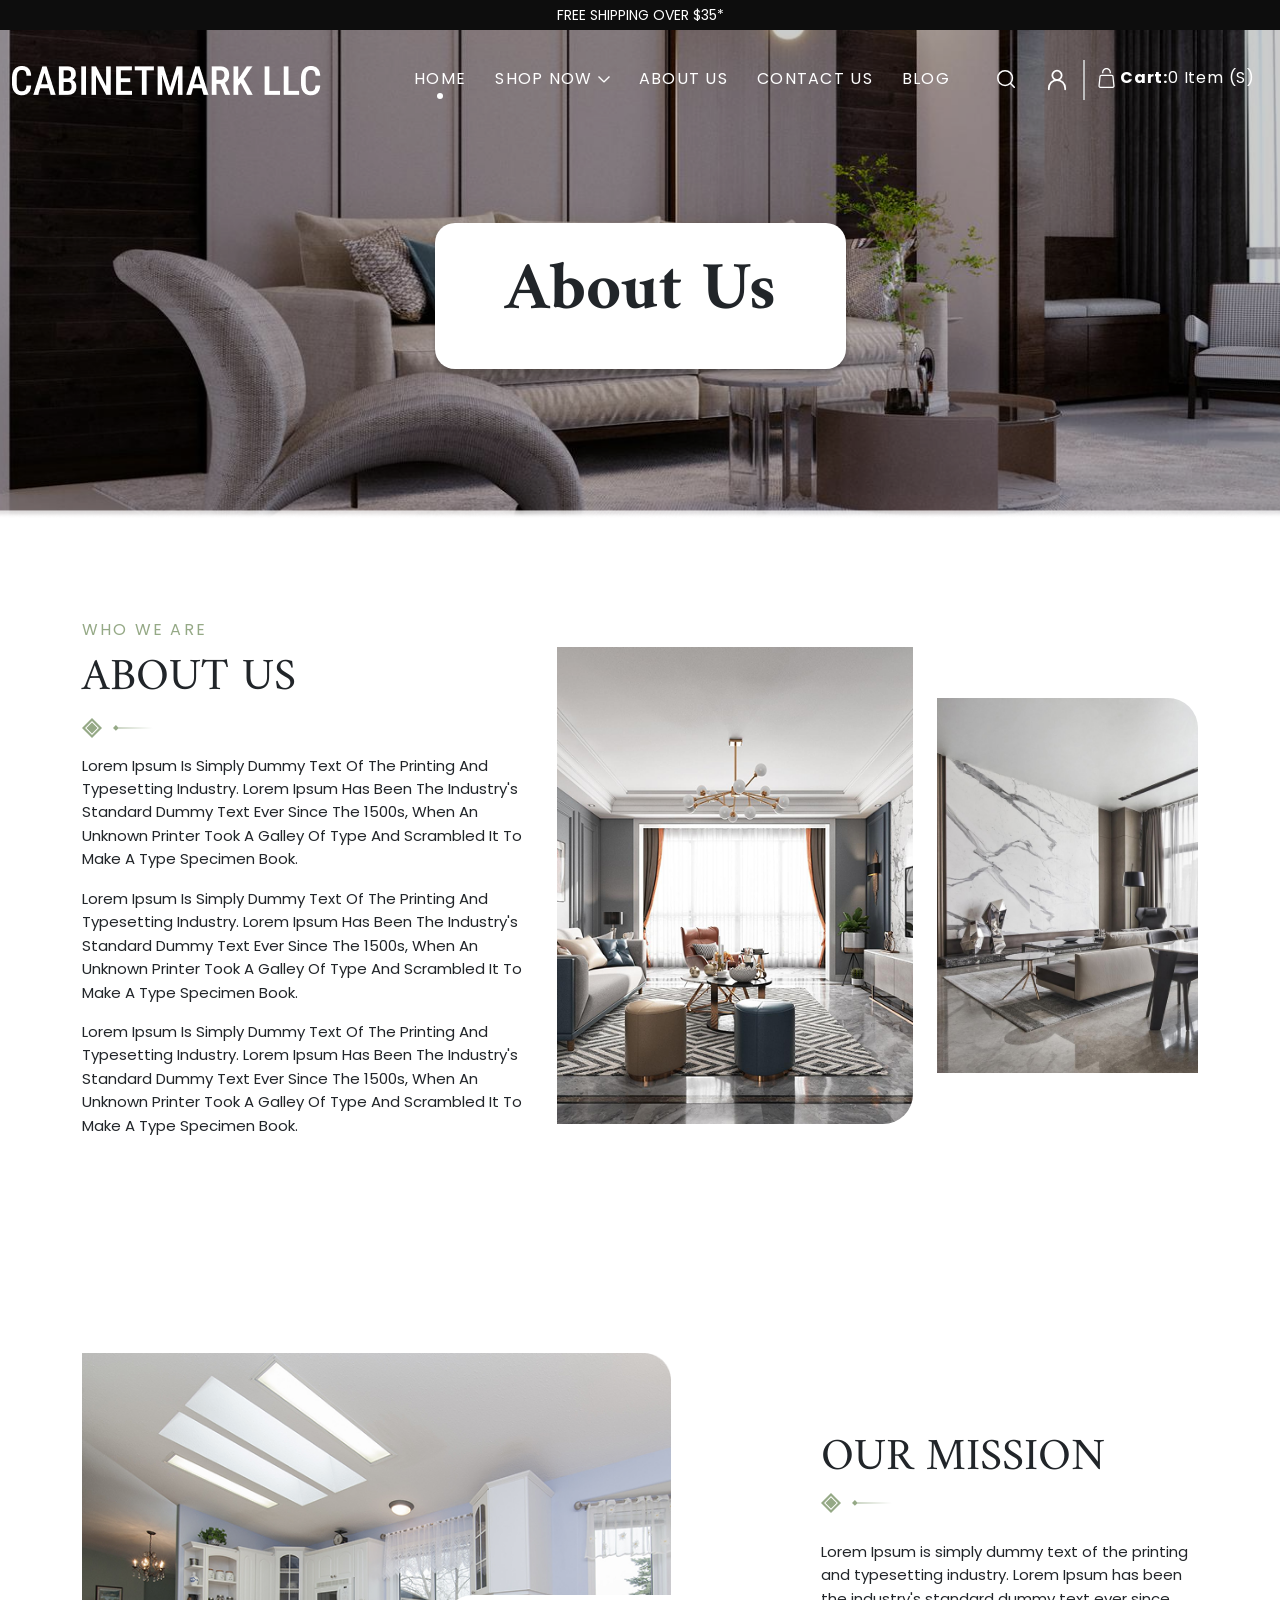
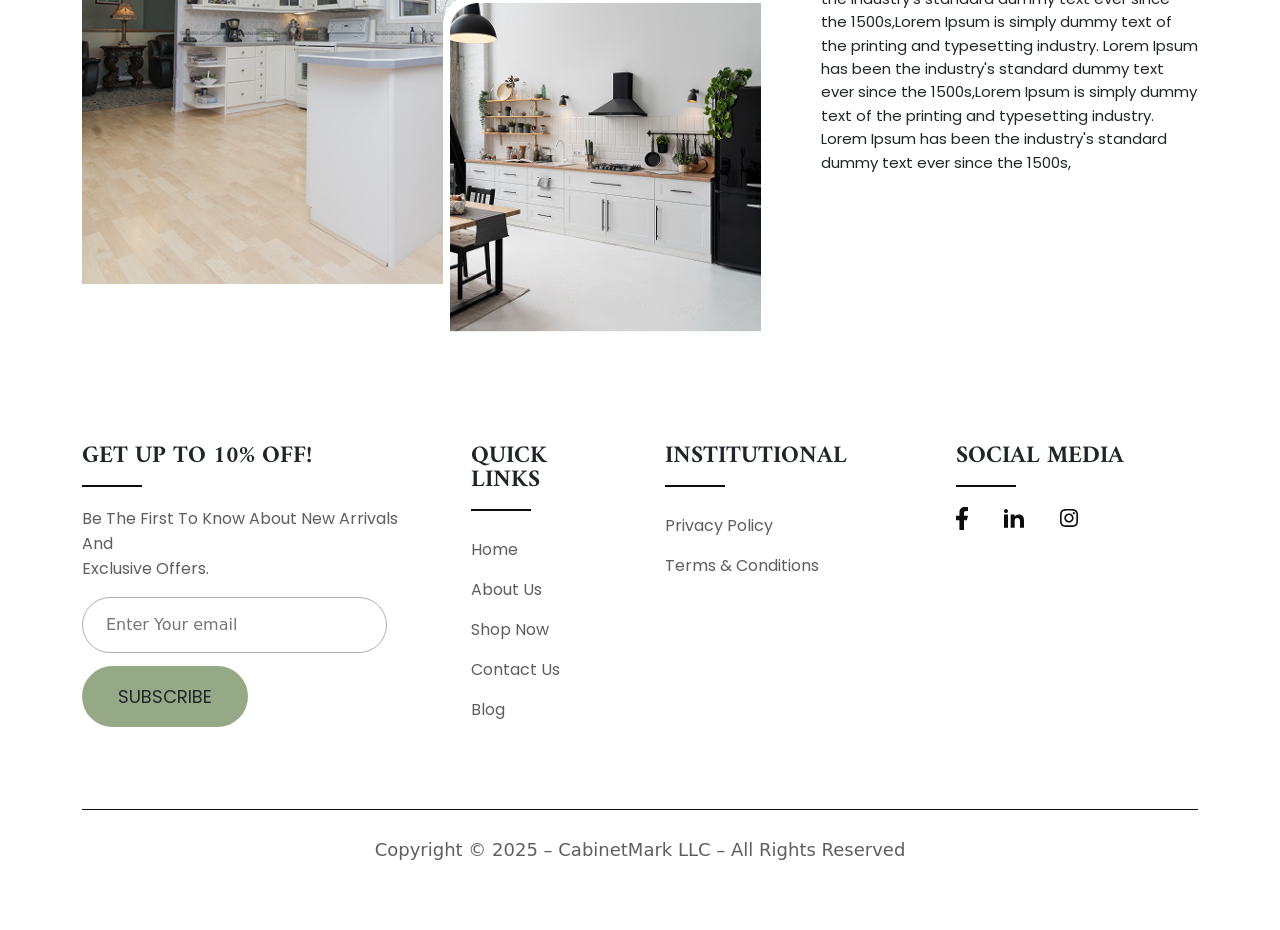
==== commit a25efbcf: "update a new section and media" ====
--- a/about.html
+++ b/about.html
@@ -7,6 +7,8 @@
   <title>Bootstrap demo</title>
   <!-- Custom css link -->
   <link rel="stylesheet" href="./css/about.css" />
+  <!-- Common-css link -->
+  <link rel="stylesheet" href="./css/common.css">
   <!-- Bootstrap css cdn link -->
   <link href="https://cdn.jsdelivr.net/npm/bootstrap@5.3.8/dist/css/bootstrap.min.css" rel="stylesheet"
     integrity="sha384-sRIl4kxILFvY47J16cr9ZwB07vP4J8+LH7qKQnuqkuIAvNWLzeN8tE5YBujZqJLB" crossorigin="anonymous" />
@@ -39,14 +41,18 @@
               <a class="nav-link active" aria-current="page" href="index.html">Home</a>
             </li>
             <li class="nav-item">
-              <a class="nav-link shop" href="#">Shop now
-
+              <a class="nav-link shop">Shop now
                 <svg width="12" height="7" viewBox="0 0 12 7" fill="none" xmlns="http://www.w3.org/2000/svg">
                   <path
                     d="M10.9917 0L11.97 0.979196L6.63841 6.31263C6.55298 6.3986 6.45139 6.46683 6.33949 6.51339C6.22759 6.55995 6.10759 6.58392 5.98638 6.58392C5.86518 6.58392 5.74518 6.55995 5.63328 6.51339C5.52138 6.46683 5.41979 6.3986 5.33436 6.31263L0 0.979196L0.978273 0.000923157L5.985 5.00673L10.9917 0Z"
                     fill="white" />
                 </svg>
               </a>
+              <ul class="dropdown-list">
+                <li><a href="collection.html">Collection</a></li>
+                <li><a href="product-details.html">Product details</a></li>
+                <li><a href="product.html">Product list</a></li>
+              </ul>
             </li>
             <li class="nav-item">
               <a class="nav-link" href="about.html">about us</a>
@@ -55,7 +61,7 @@
               <a class="nav-link" href="contact-us.html">contact us</a>
             </li>
             <li class="nav-item">
-              <a class="nav-link" href="#">blog</a>
+              <a class="nav-link" href="Blog.html">blog</a>
             </li>
           </ul>
           <div class="nav-btn d-flex ms-4">
@@ -101,8 +107,8 @@
                       <a class="btn-close" data-bs-dismiss="modal" aria-label="Close"></a>
                     </div>
                     <div class="modal-footer">
-                      <a href="" class="btn btn-secondary" data-bs-dismiss="modal">Cancel</a>
-                      <a href="" class="btn btn-primary">Add Products</a>
+                      <a href="index.html" class="btn btn-secondary" data-bs-dismiss="modal">Cancel</a>
+                      <a href="product.html" class="btn btn-primary">Add Products</a>
                     </div>
                   </div>
                 </div>
--- a/css/about.css
+++ b/css/about.css
@@ -1,64 +1,12 @@
-@import url("https://fonts.googleapis.com/css2?family=Belleza&family=Crimson+Pro:ital,wght@1,200..900&family=DM+Sans:ital,opsz,wght@0,9..40,100..1000;1,9..40,100..1000&family=Inter:ital,opsz,wght@0,14..32,100..900;1,14..32,100..900&family=Lato:ital,wght@0,100;0,300;0,400;0,700;0,900;1,100;1,300;1,400;1,700;1,900&family=Montserrat:ital,wght@0,100..900;1,100..900&family=Oswald:wght@200..700&family=Poor+Story&family=Poppins:ital,wght@0,100;0,200;0,300;0,400;0,500;0,600;0,700;0,800;0,900;1,100;1,200;1,300;1,400;1,500;1,600;1,700;1,800;1,900&family=Roboto+Flex:opsz,wght,XOPQ,XTRA,YOPQ,YTDE,YTFI,YTLC,YTUC@8..144,100..1000,96,468,79,-203,738,514,712&family=Roboto:ital,wght@0,100;0,300;0,400;0,500;0,700;0,900;1,100;1,300;1,400;1,500;1,700;1,900&family=Syne:wght@400..800&family=Zalando+Sans+SemiExpanded:ital,wght@0,200..900;1,200..900&display=swap");
-@import url("https://fonts.googleapis.com/css2?family=Amiri:ital,wght@0,400;0,700;1,400;1,700&family=Belleza&family=Crimson+Pro:ital,wght@1,200..900&family=DM+Sans:ital,opsz,wght@0,9..40,100..1000;1,9..40,100..1000&family=Inter:ital,opsz,wght@0,14..32,100..900;1,14..32,100..900&family=Lato:ital,wght@0,100;0,300;0,400;0,700;0,900;1,100;1,300;1,400;1,700;1,900&family=Montserrat:ital,wght@0,100..900;1,100..900&family=Oswald:wght@200..700&family=Poor+Story&family=Poppins:ital,wght@0,100;0,200;0,300;0,400;0,500;0,600;0,700;0,800;0,900;1,100;1,200;1,300;1,400;1,500;1,600;1,700;1,800;1,900&family=Roboto+Flex:opsz,wght,XOPQ,XTRA,YOPQ,YTDE,YTFI,YTLC,YTUC@8..144,100..1000,96,468,79,-203,738,514,712&family=Roboto:ital,wght@0,100;0,300;0,400;0,500;0,700;0,900;1,100;1,300;1,400;1,500;1,700;1,900&family=Syne:wght@400..800&family=Zalando+Sans+SemiExpanded:ital,wght@0,200..900;1,200..900&display=swap");
-@import url("https://fonts.googleapis.com/css2?family=Amiri:ital,wght@0,400;0,700;1,400;1,700&family=Belleza&family=Crimson+Pro:ital,wght@1,200..900&family=DM+Sans:ital,opsz,wght@0,9..40,100..1000;1,9..40,100..1000&family=Inter:ital,opsz,wght@0,14..32,100..900;1,14..32,100..900&family=Lato:ital,wght@0,100;0,300;0,400;0,700;0,900;1,100;1,300;1,400;1,700;1,900&family=Montserrat:ital,wght@0,100..900;1,100..900&family=Oswald:wght@200..700&family=Poor+Story&family=Poppins:ital,wght@0,100;0,200;0,300;0,400;0,500;0,600;0,700;0,800;0,900;1,100;1,200;1,300;1,400;1,500;1,600;1,700;1,800;1,900&family=Roboto+Condensed:ital,wght@0,100..900;1,100..900&family=Roboto+Flex:opsz,wght,XOPQ,XTRA,YOPQ,YTDE,YTFI,YTLC,YTUC@8..144,100..1000,96,468,79,-203,738,514,712&family=Roboto:ital,wght@0,100;0,300;0,400;0,500;0,700;0,900;1,100;1,300;1,400;1,500;1,700;1,900&family=Syne:wght@400..800&family=Zalando+Sans+SemiExpanded:ital,wght@0,200..900;1,200..900&display=swap");
-@import url("https://fonts.googleapis.com/css2?family=Amiri:ital,wght@0,400;0,700;1,400;1,700&family=Belleza&family=Crimson+Pro:ital,wght@1,200..900&family=DM+Sans:ital,opsz,wght@0,9..40,100..1000;1,9..40,100..1000&family=Gothic+A1&family=Inter:ital,opsz,wght@0,14..32,100..900;1,14..32,100..900&family=Lato:ital,wght@0,100;0,300;0,400;0,700;0,900;1,100;1,300;1,400;1,700;1,900&family=Montserrat:ital,wght@0,100..900;1,100..900&family=Oswald:wght@200..700&family=Poor+Story&family=Poppins:ital,wght@0,100;0,200;0,300;0,400;0,500;0,600;0,700;0,800;0,900;1,100;1,200;1,300;1,400;1,500;1,600;1,700;1,800;1,900&family=Roboto+Condensed:ital,wght@0,100..900;1,100..900&family=Roboto+Flex:opsz,wght,XOPQ,XTRA,YOPQ,YTDE,YTFI,YTLC,YTUC@8..144,100..1000,96,468,79,-203,738,514,712&family=Roboto:ital,wght@0,100;0,300;0,400;0,500;0,700;0,900;1,100;1,300;1,400;1,500;1,700;1,900&family=Syne:wght@400..800&family=Zalando+Sans+SemiExpanded:ital,wght@0,200..900;1,200..900&display=swap");
-* {
-  padding: 0;
-  margin: 0;
-  box-sizing: border-box;
-  /* outline: 1px solid red; */
-}
-html,
-body {
-  overflow-x: hidden;
-}
-:root {
-  --primary-color: #ffffff;
-  --header-top-bg: #0d0d0d;
-  --primary-btn-color: #95a986;
-  --mission-sec-bg-color: #f6f6f6;
-  --primary-btn-hover-color: #64804d;
-  --nav-link-hover-color: #94cb69;
-  --foot-text-color: #5e5e5e;
-  --font-popins: "Poppins", sans-serif;
-  --font-amiri: "Amiri", serif;
-  --font-Roboto-Condensed: "Roboto Condensed", sans-serif;
-  --font-Gothic-A1: "Gothic A1", sans-serif;
-  --common-shadow: 0 4px 4px rgba(0, 0, 0, 0.25);
-}
-.container {
-  max-width: 1484px;
-  margin: 0 auto;
-  width: 100% !important;
-}
-a {
-  display: inline-block !important;
-  text-decoration: none !important;
-}
-ul {
-  list-style-type: none;
-}
 header {
   position: absolute;
   top: 0;
   left: 0;
   right: 0;
 }
-.title-1 {
-  font-size: 68px;
-  margin: 0 !important;
-}
+
 .title-2 {
   font-size: 45px;
-}
-.title-3 {
-  font-size: 24px;
-}
-.common-icon .middle-icon {
-  margin-right: 6px;
-}
-.common-icon .left-icon {
-  margin-right: 6px;
 }
 
 /*================ Header-top  ===========*/
@@ -361,164 +309,6 @@
   margin: 25px 0 30px;
 }
 
-/*======================= Footer ========================*/
-.foot-sec {
-  padding: 60px 0;
-}
-.foot-row {
-  --bs-gutter-x: 50px !important;
-  /* margin-bottom: 39px; */
-}
-.foot-cnt {
-  margin-bottom: 79px;
-}
-.foot-cnt .title-3 {
-  font-family: var(--font-amiri);
-  text-transform: uppercase;
-  line-height: calc(24 / 24);
-  margin-bottom: 38px;
-  font-weight: bold;
-  position: relative;
-}
-.foot-cnt .title-3::after {
-  content: "";
-  position: absolute;
-  height: 1.5px;
-  width: 60px;
-  bottom: -19px;
-  left: 0;
-  background: var(--header-top-bg) !important;
-}
-.foot-cnt .foot-sub .foot-text {
-  font-size: 16px;
-  font-family: var(--font-popins);
-  line-height: calc(25 / 16) !important;
-  margin-bottom: 20px;
-  text-transform: capitalize;
-  color: #5e5e5e !important;
-}
-.fst-cnt .foot-sub .foot-text {
-  font-size: 15px !important;
-  line-height: calc(15 / 15) !important;
-}
-.fst-cnt .footer-form input {
-  display: block;
-  width: 90%;
-  padding: 15px 23px;
-  border-radius: 50px;
-  margin-bottom: 13px;
-  color: #aeaeae !important;
-  border: 1px solid #aeaeae;
-  transition: 0.5s linear;
-}
-.footer-form input:hover {
-  transform: scale(1.02);
-}
-.fst-cnt .footer-form .foot-btn {
-  padding: 16px 35px;
-  background: var(--primary-btn-color) !important;
-  border-radius: 50px;
-  font-size: 18px;
-  font-family: var(--font-popins);
-  text-transform: uppercase;
-  transition: 0.5s linear !important;
-}
-.footer-form .foot-btn:hover {
-  background: var(--primary-btn-hover-color) !important;
-  color: var(--primary-color);
-  transform: scaleX(1.05);
-}
-.social-icon {
-  display: flex;
-  align-items: center !important;
-}
-.fb-icon,
-.linkedin-icon {
-  margin-right: 36px;
-}
-.fb-icon,
-.linkedin-icon,
-.insta-icon {
-  position: relative;
-}
-.fb-icon::after,
-.linkedin-icon::after,
-.insta-icon::after {
-  content: "";
-  position: absolute;
-  height: 6px;
-  width: 5px;
-  bottom: -9px;
-  left: 30%;
-  border-radius: 50%;
-  background: var(--header-top-bg);
-  opacity: 0;
-  transition: 0.5s linear;
-}
-.fb-icon:hover:after,
-.linkedin-icon:hover:after,
-.insta-icon:hover:after {
-  opacity: 1;
-}
-.fb-icon svg path,
-.linkedin-icon svg path,
-.insta-icon svg path {
-  fill: var(--header-top-bg) !important;
-}
-.foot-cnt .foot-sub {
-  position: relative;
-  transition: 0.5s linear !important;
-  padding: 0 !important;
-}
-.foot-sub .foot-pera .foot-links {
-  color: var(--foot-text-color);
-  font-size: 16px;
-  line-height: calc(40 / 16);
-  text-transform: capitalize;
-  font-family: var(--font-popins);
-  position: relative;
-  transition: 0.5s linear !important;
-}
-.foot-sub-one .foot-pera .foot-links {
-  line-height: calc(25 / 16) !important;
-  position: relative;
-}
-/* .foot-sub .foot-pera:not(:first-child) {
-  margin-top: 15px !important;
-} */
-.foot-sub .foot-pera .foot-links::after {
-  position: absolute;
-  content: "";
-  height: 1px !important;
-  width: 0%;
-  background: var(--header-top-bg);
-  bottom: 0 !important;
-  left: 0;
-  transition: 0.5s linear;
-}
-
-.foot-links:hover::after {
-  width: 100% !important;
-}
-.foot-last-cnt {
-  text-align: center;
-  position: relative;
-  font-size: 18px;
-  line-height: calc(40 / 18);
-  color: #5e5e5e;
-  margin-top: 21px;
-}
-.foot-last-cnt::before {
-  content: "";
-  position: absolute;
-  top: -21px;
-  left: 0;
-  right: 0;
-  height: 1px;
-  width: 100%;
-  background: var(--header-top-bg) !important;
-}
-
 /*================= Media query ===================*/
 @media screen and (max-width: 1400px) {
   .nav-item:not(:last-child) {
@@ -664,19 +454,6 @@
   .mission-left-imgs {
     margin-bottom: 70px;
   }
-  /*=========== Foot ===========*/
-  .foot-sec {
-    padding: 40px 0 !important;
-  }
-  .foot-cnt {
-    margin: 13px auto 20px !important;
-  }
-  .foot-cnt .foot-sub a {
-    font-size: 15px !important;
-  }
-  .fst-cnt .foot-sub a {
-    font-size: 13px !important;
-  }
 }
 @media screen and (max-width: 768px) {
   .title-1 {
@@ -746,21 +523,4 @@
     height: 100%;
   }
 
-  /*==================== footer ================*/
-  .foot-cnt {
-    text-align: center;
-    margin-bottom: 30px !important;
-  }
-  .fst-cnt input {
-    text-align: center;
-    margin: 0 auto;
-  }
-  .foot-cnt .title-3::after {
-    left: 50%;
-    transform: translateX(-50%);
-  }
-  .last-cnt .social-icon {
-    text-align: center;
-    justify-content: center;
-  }
-}
+}
--- a/css/common.css
+++ b/css/common.css
@@ -0,0 +1,274 @@
+@import url("https://fonts.googleapis.com/css2?family=Belleza&family=Crimson+Pro:ital,wght@1,200..900&family=DM+Sans:ital,opsz,wght@0,9..40,100..1000;1,9..40,100..1000&family=Inter:ital,opsz,wght@0,14..32,100..900;1,14..32,100..900&family=Lato:ital,wght@0,100;0,300;0,400;0,700;0,900;1,100;1,300;1,400;1,700;1,900&family=Montserrat:ital,wght@0,100..900;1,100..900&family=Oswald:wght@200..700&family=Poor+Story&family=Poppins:ital,wght@0,100;0,200;0,300;0,400;0,500;0,600;0,700;0,800;0,900;1,100;1,200;1,300;1,400;1,500;1,600;1,700;1,800;1,900&family=Roboto+Flex:opsz,wght,XOPQ,XTRA,YOPQ,YTDE,YTFI,YTLC,YTUC@8..144,100..1000,96,468,79,-203,738,514,712&family=Roboto:ital,wght@0,100;0,300;0,400;0,500;0,700;0,900;1,100;1,300;1,400;1,500;1,700;1,900&family=Syne:wght@400..800&family=Zalando+Sans+SemiExpanded:ital,wght@0,200..900;1,200..900&display=swap");
+@import url("https://fonts.googleapis.com/css2?family=Amiri:ital,wght@0,400;0,700;1,400;1,700&family=Belleza&family=Crimson+Pro:ital,wght@1,200..900&family=DM+Sans:ital,opsz,wght@0,9..40,100..1000;1,9..40,100..1000&family=Inter:ital,opsz,wght@0,14..32,100..900;1,14..32,100..900&family=Lato:ital,wght@0,100;0,300;0,400;0,700;0,900;1,100;1,300;1,400;1,700;1,900&family=Montserrat:ital,wght@0,100..900;1,100..900&family=Oswald:wght@200..700&family=Poor+Story&family=Poppins:ital,wght@0,100;0,200;0,300;0,400;0,500;0,600;0,700;0,800;0,900;1,100;1,200;1,300;1,400;1,500;1,600;1,700;1,800;1,900&family=Roboto+Flex:opsz,wght,XOPQ,XTRA,YOPQ,YTDE,YTFI,YTLC,YTUC@8..144,100..1000,96,468,79,-203,738,514,712&family=Roboto:ital,wght@0,100;0,300;0,400;0,500;0,700;0,900;1,100;1,300;1,400;1,500;1,700;1,900&family=Syne:wght@400..800&family=Zalando+Sans+SemiExpanded:ital,wght@0,200..900;1,200..900&display=swap");
+@import url("https://fonts.googleapis.com/css2?family=Amiri:ital,wght@0,400;0,700;1,400;1,700&family=Belleza&family=Crimson+Pro:ital,wght@1,200..900&family=DM+Sans:ital,opsz,wght@0,9..40,100..1000;1,9..40,100..1000&family=Inter:ital,opsz,wght@0,14..32,100..900;1,14..32,100..900&family=Lato:ital,wght@0,100;0,300;0,400;0,700;0,900;1,100;1,300;1,400;1,700;1,900&family=Montserrat:ital,wght@0,100..900;1,100..900&family=Oswald:wght@200..700&family=Poor+Story&family=Poppins:ital,wght@0,100;0,200;0,300;0,400;0,500;0,600;0,700;0,800;0,900;1,100;1,200;1,300;1,400;1,500;1,600;1,700;1,800;1,900&family=Roboto+Condensed:ital,wght@0,100..900;1,100..900&family=Roboto+Flex:opsz,wght,XOPQ,XTRA,YOPQ,YTDE,YTFI,YTLC,YTUC@8..144,100..1000,96,468,79,-203,738,514,712&family=Roboto:ital,wght@0,100;0,300;0,400;0,500;0,700;0,900;1,100;1,300;1,400;1,500;1,700;1,900&family=Syne:wght@400..800&family=Zalando+Sans+SemiExpanded:ital,wght@0,200..900;1,200..900&display=swap");
+@import url("https://fonts.googleapis.com/css2?family=Amiri:ital,wght@0,400;0,700;1,400;1,700&family=Belleza&family=Crimson+Pro:ital,wght@1,200..900&family=DM+Sans:ital,opsz,wght@0,9..40,100..1000;1,9..40,100..1000&family=Gothic+A1&family=Inter:ital,opsz,wght@0,14..32,100..900;1,14..32,100..900&family=Lato:ital,wght@0,100;0,300;0,400;0,700;0,900;1,100;1,300;1,400;1,700;1,900&family=Montserrat:ital,wght@0,100..900;1,100..900&family=Oswald:wght@200..700&family=Poor+Story&family=Poppins:ital,wght@0,100;0,200;0,300;0,400;0,500;0,600;0,700;0,800;0,900;1,100;1,200;1,300;1,400;1,500;1,600;1,700;1,800;1,900&family=Roboto+Condensed:ital,wght@0,100..900;1,100..900&family=Roboto+Flex:opsz,wght,XOPQ,XTRA,YOPQ,YTDE,YTFI,YTLC,YTUC@8..144,100..1000,96,468,79,-203,738,514,712&family=Roboto:ital,wght@0,100;0,300;0,400;0,500;0,700;0,900;1,100;1,300;1,400;1,500;1,700;1,900&family=Syne:wght@400..800&family=Zalando+Sans+SemiExpanded:ital,wght@0,200..900;1,200..900&display=swap");
+* {
+  padding: 0;
+  margin: 0;
+  box-sizing: border-box;
+  /* outline: 1px solid red; */
+}
+html,
+body {
+  overflow-x: hidden;
+}
+:root {
+  --primary-color: #ffffff;
+  --header-top-bg: #0d0d0d;
+  --primary-btn-color: #95a986;
+  --primary-btn-hover-color: #64804d;
+  --nav-link-hover-color: #94cb69;
+  --border-bpttom-color: #ececec;
+  --foot-text-color: #5e5e5e;
+  --font-popins: "Poppins", sans-serif;
+  --font-amiri: "Amiri", serif;
+  --font-Roboto-Condensed: "Roboto Condensed", sans-serif;
+  --font-Gothic-A1: "Gothic A1", sans-serif;
+  --common-shadow: 0 4px 4px rgba(0, 0, 0, 0.25);
+}
+.container {
+  max-width: 1484px;
+  margin: 0 auto;
+  width: 100% !important;
+}
+a {
+  display: inline-block !important;
+  text-decoration: none !important;
+}
+ul {
+  list-style-type: none;
+}
+.title-1 {
+  font-size: 68px;
+}
+
+.title-3 {
+  font-size: 24px;
+}
+.common-icon .middle-icon {
+  margin-right: 6px;
+}
+.common-icon .left-icon {
+  margin-right: 6px;
+}
+/* Navbar */
+.nav-item {
+  position: relative;
+}
+
+.dropdown-list {
+  position: absolute;
+  top: 100%;
+  /* left: 0; */
+  display: none;
+  padding: 10px 20px;
+  background: rgba(70, 67, 67, 0.486);
+  backdrop-filter: blur(20px) !important;
+  min-width: 150px;
+  border-radius: 3px;
+  transition: all 0.9s ease;
+}
+.dropdown-list li a {
+  color: var(--primary-color);
+  text-transform: capitalize;
+  font-family: var(--font-Roboto-Condensed);
+}
+.nav-item:hover .dropdown-list {
+  display: block;
+}
+/* ================= footer ================ */
+.foot-sec {
+  padding: 60px 0;
+}
+.foot-row {
+  --bs-gutter-x: 50px !important;
+  /* margin-bottom: 39px; */
+}
+.foot-cnt {
+  margin-bottom: 79px;
+}
+.foot-cnt .title-3 {
+  font-family: var(--font-amiri);
+  text-transform: uppercase;
+  line-height: calc(24 / 24);
+  margin-bottom: 38px;
+  font-weight: bold;
+  position: relative;
+}
+.foot-cnt .title-3::after {
+  content: "";
+  position: absolute;
+  height: 1.5px;
+  width: 60px;
+  bottom: -19px;
+  left: 0;
+  background: var(--header-top-bg) !important;
+}
+.foot-cnt .foot-sub .foot-text {
+  font-size: 16px;
+  font-family: var(--font-popins);
+  line-height: calc(25 / 16) !important;
+  margin-bottom: 20px;
+  text-transform: capitalize;
+  color: #5e5e5e !important;
+}
+.fst-cnt .foot-sub .foot-text {
+  font-size: 15px !important;
+  line-height: calc(15 / 15) !important;
+}
+.fst-cnt .footer-form input {
+  display: block;
+  width: 90%;
+  padding: 15px 23px;
+  border-radius: 50px;
+  margin-bottom: 13px;
+  color: #aeaeae !important;
+  border: 1px solid #aeaeae;
+  transition: 0.5s linear;
+}
+.footer-form input:hover {
+  transform: scale(1.02);
+}
+.fst-cnt .footer-form .foot-btn {
+  padding: 16px 35px;
+  background: var(--primary-btn-color) !important;
+  border-radius: 50px;
+  font-size: 18px;
+  font-family: var(--font-popins);
+  text-transform: uppercase;
+  transition: 0.5s linear !important;
+}
+.footer-form .foot-btn:hover {
+  background: var(--primary-btn-hover-color) !important;
+  color: var(--primary-color);
+  transform: scaleX(1.05);
+}
+.social-icon {
+  display: flex;
+  align-items: center !important;
+}
+.fb-icon,
+.linkedin-icon {
+  margin-right: 36px;
+}
+.fb-icon,
+.linkedin-icon,
+.insta-icon {
+  position: relative;
+}
+.fb-icon::after,
+.linkedin-icon::after,
+.insta-icon::after {
+  content: "";
+  position: absolute;
+  height: 6px;
+  width: 5px;
+  bottom: -9px;
+  left: 30%;
+  border-radius: 50%;
+  background: var(--header-top-bg);
+  opacity: 0;
+  transition: 0.5s linear;
+}
+.fb-icon:hover:after,
+.linkedin-icon:hover:after,
+.insta-icon:hover:after {
+  opacity: 1;
+}
+.fb-icon svg path,
+.linkedin-icon svg path,
+.insta-icon svg path {
+  fill: var(--header-top-bg) !important;
+}
+.foot-cnt .foot-sub {
+  position: relative;
+  transition: 0.5s linear !important;
+  padding: 0 !important;
+}
+.foot-sub .foot-pera .foot-links {
+  color: var(--foot-text-color);
+  font-size: 16px;
+  line-height: calc(40 / 16);
+  text-transform: capitalize;
+  font-family: var(--font-popins);
+  position: relative;
+  transition: 0.5s linear !important;
+}
+.foot-sub-one .foot-pera .foot-links {
+  line-height: calc(25 / 16) !important;
+  position: relative;
+}
+/* .foot-sub .foot-pera:not(:first-child) {
+  margin-top: 15px !important;
+} */
+.foot-sub .foot-pera .foot-links::after {
+  position: absolute;
+  content: "";
+  height: 1px !important;
+  width: 0%;
+  background: var(--header-top-bg);
+  bottom: 0 !important;
+  left: 0;
+  transition: 0.5s linear;
+}
+
+.foot-links:hover::after {
+  width: 100% !important;
+}
+.foot-last-cnt {
+  text-align: center;
+  position: relative;
+  font-size: 18px;
+  line-height: calc(40 / 18);
+  color: #5e5e5e;
+  margin-top: 21px;
+}
+.foot-last-cnt::before {
+  content: "";
+  position: absolute;
+  top: -21px;
+  left: 0;
+  right: 0;
+  height: 1px;
+  width: 100%;
+  background: var(--header-top-bg) !important;
+}
+/* @media screen and (max-width: 1200px) {
+  .navbar-expand-xl .navbar-nav .dropdown-menu {
+    position: static !important;
+  }
+} */
+@media screen and (max-width: 992px) {
+  /*=========== Footer ===========*/
+  .foot-sec {
+    padding: 40px 0 !important;
+  }
+  .foot-cnt {
+    margin: 13px auto 20px !important;
+  }
+  .foot-cnt .foot-sub a {
+    font-size: 15px !important;
+  }
+  .fst-cnt .foot-sub a {
+    font-size: 13px !important;
+  }
+}
+@media screen and (max-width: 768px) {
+  /*==================== footer ================*/
+  .foot-cnt {
+    text-align: center;
+    margin-bottom: 30px !important;
+  }
+  .fst-cnt input {
+    text-align: center;
+    margin: 0 auto;
+  }
+  .foot-cnt .title-3::after {
+    left: 50%;
+    transform: translateX(-50%);
+  }
+  .last-cnt .social-icon {
+    text-align: center;
+    justify-content: center;
+  }
+}
